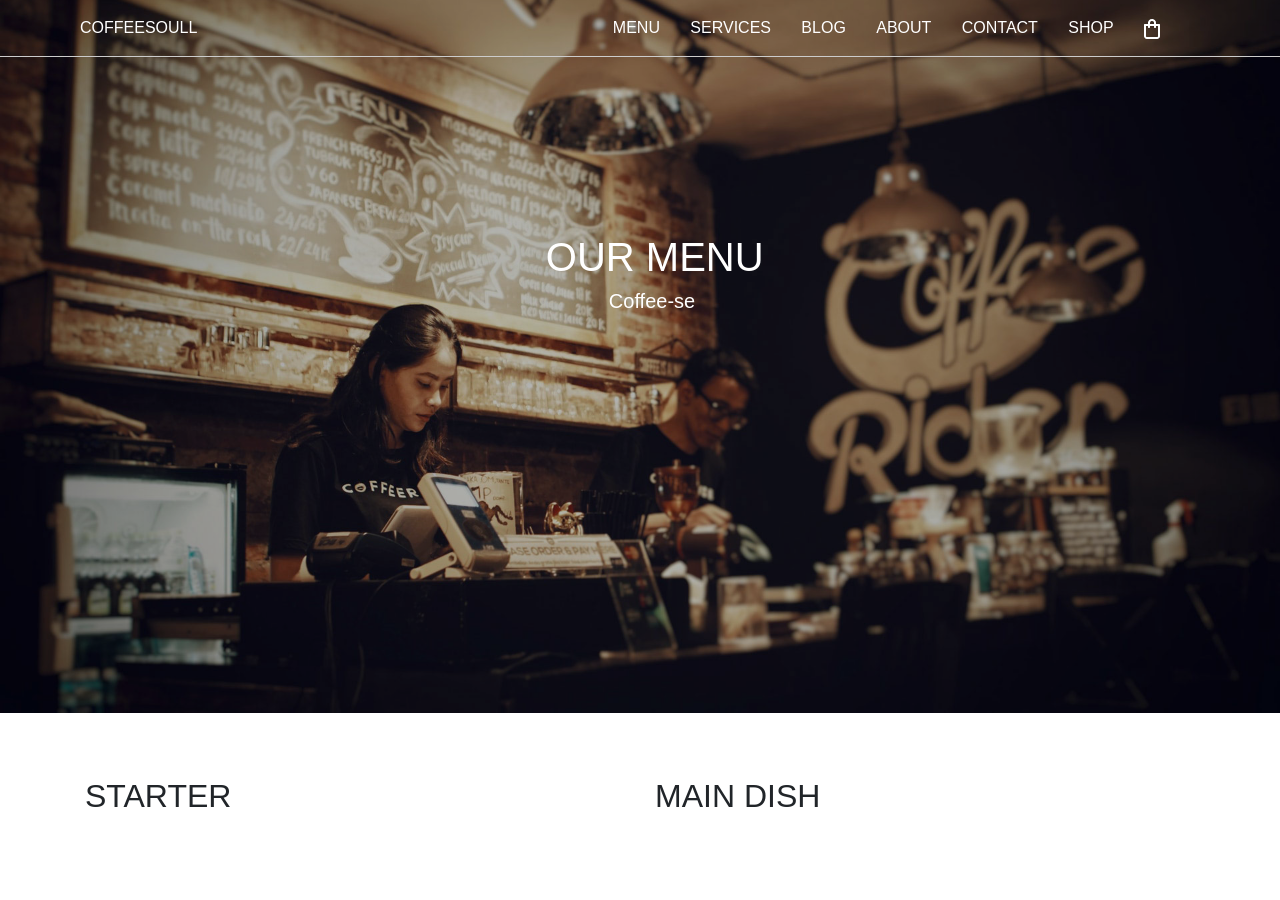
==== Coffesoul/templates/menu.html @ 7b5f2551 "hevelyn modificações" ====
<!DOCTYPE html>
<html lang="pt-br">

<head>
    <!-- aceita acentuaçoes na pagina -->
    <meta charset="UTF-8">
    <meta name="description" content="Minha futura loja de maquiagem">
    <!--robots, noindex - remove o site do resultado de busca do google. nofollow nao associa linkes da pagina no buscador-->
    <meta name="robots" content="noindex, nofollow">
    <!--viewport, para aparecer corretamente na tela do mobile-->
    <meta name="viewport" content="width=device-width, initial-scale=1">

    <!-- bootstrap -->
    <link rel="stylesheet" href="https://maxcdn.bootstrapcdn.com/bootstrap/4.0.0/css/bootstrap.min.css"
        integrity="sha384-Gn5384xqQ1aoWXA+058RXPxPg6fy4IWvTNh0E263XmFcJlSAwiGgFAW/dAiS6JXm" crossorigin="anonymous">

    <!-- js, jquery, popper.js -->
    <script src="https://code.jquery.com/jquery-3.2.1.slim.min.js"
        integrity="sha384-KJ3o2DKtIkvYIK3UENzmM7KCkRr/rE9/Qpg6aAZGJwFDMVNA/GpGFF93hXpG5KkN"
        crossorigin="anonymous"></script>
    <script src="https://cdnjs.cloudflare.com/ajax/libs/popper.js/1.12.9/umd/popper.min.js"
        integrity="sha384-ApNbgh9B+Y1QKtv3Rn7W3mgPxhU9K/ScQsAP7hUibX39j7fakFPskvXusvfa0b4Q"
        crossorigin="anonymous"></script>
    <script src="https://maxcdn.bootstrapcdn.com/bootstrap/4.0.0/js/bootstrap.min.js"
        integrity="sha384-JZR6Spejh4U02d8jOt6vLEHfe/JQGiRRSQQxSfFWpi1MquVdAyjUar5+76PVCmYl"
        crossorigin="anonymous"></script>

    <!-- css -->
    <link rel="stylesheet" href="../style/hevy.css">

    <!-- titulo -->
    <title>Menu</title>
</head>

<body>
    <!-- ENTRA NO NAVBAR -->
    <nav class="navbar position-relative navbar-expand-lg">
        <a class="navbar nav-link ml-5" href="#">COFFEESOULL <span class="sr-only">(current)</span></a>
        <div class="container">
            <div class="collapse navbar-collapse" id="navbarSupportedContent">
                <ul class="navbar-nav ">
                    <li class="nav-item">
                        <a class="nav-link" href="menu.html"> MENU </a>
                    </li>
                    <li class="nav-item">
                        <a class="nav-link" href="./services.html"> SERVICES </a>
                    </li>
                    <li class="nav-item">
                        <a class="nav-link" href="#"> BLOG </a>
                    </li>
                    <li class="nav-item">
                        <a class="nav-link" href="#"> ABOUT </a>
                    </li>
                    <li class="nav-item">
                        <a class="nav-link" href="#"> CONTACT </a>
                    </li>
                    <li class="nav-item">
                        <a class="nav-link" href="#"> SHOP </a>
                    </li>
                    <li class="nav-item">
                        <a class="nav-link" href="#">
                            <img src="../assets/icons/Vector.png" alt="">
                        </a>
                    </li>
                </ul>
            </div>
    </nav>

    <section>
        <div class="container-fluid p-0">
            <div class="bg-fundo">
                <div class="row">
                    <div class="col-sm-5 offset-5 our-menu">
                        <h1>OUR MENU</h1>
                        <div class="col-sm-7">
                            <h5 class="ml-5">Coffee-se</h5>
                        </div>
                    </div>
                </div>
            </div>
        </div>
    </section>

    <section>
        <div class="container"></div>
    </section>

    

    <section>
        <div class="container">
            <div class="row">
                <div class="col-sm-6">
                    <h2>STARTER</h2>
                </div>
                <div class="col-sm-6">
                    <h2>MAIN DISH</h2>

                </div>
            </div>
        </div>
    </section>
</body>
---- Coffesoul/style/hevy.css ----
/* ///////////////////////////////////////////////////////////////
///////////////////////////////////////////////////////////////
///////////    SERVICES 
///////////////////////////////////////////////////////////////
/////////////////////////////////////////////////////////////// */

#main-banner {
    padding: 0px;
    width: 100%;
    /* height: 782px; */
    overflow: hidden;
}
#main-banner-content {
    height: 250px;
    width: 700px;
    float: right;
    margin: 40px 60px;
    background: #555;
}
.navbar-brand {
    position: relative;
    right: -19em;
    color: #ffff;
}
.navbar-collapse {
    position: absolute;
    right: 32em;
    
}
.nav-item {
    padding-left: 0.9em;
}
.nav-link {
    color: #ffff;
}
.img {
    position: relative;
    right: -5em;
}
.text-h3 {
    position: relative;
    right: -3em;
}

#navbarSupportedContent{
    margin-right: -25em;
}




/* ///////////////////////////////////////////////////////////////
///////////////////////////////////////////////////////////////
///////////    MENU
///////////////////////////////////////////////////////////////
/////////////////////////////////////////////////////////////// */

.bg-fundo {
    background-image: url(../assets/images/bg_3.jpg);
    background-position: center;
    background-size: cover;
    background-repeat: no-repeat;
    padding: 0px;
    width: 100%;
    height: 45em;
    /* overflow: hidden;  Ele tira o scroll*/
    bottom: 4em;
    position: relative;
}

nav {
    z-index: 2030;
    background-color: transparent;
    border-bottom: 1px solid #ccc;
}

.bg-fundo::before {
    content: ""; /*é usada com os pseudoelementos ::before e ::after para gerar conteúdo em um elemento */
    position: absolute;
    top: 0;
    bottom: 0;
    left: 0;
    right: 0;
    height: inherit;
    background: #000;
    opacity: .3;
}

.bg-fundo 
.our-menu{
    margin-top: 15em;
}

h1, h5 {
    color: #FFF;
}
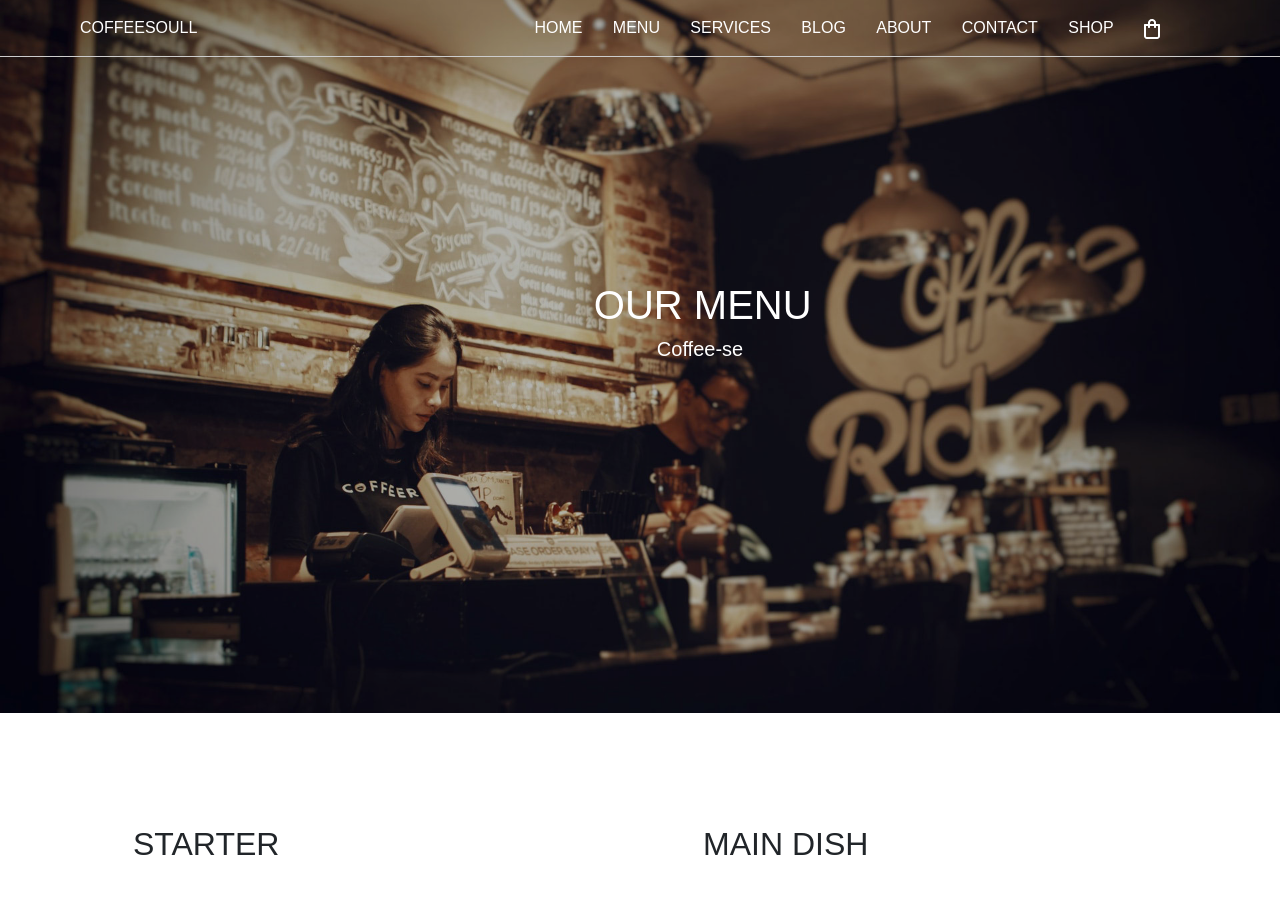
==== commit 52c700a2: "continuaçao do site" ====
--- a/Coffesoul/templates/menu.html
+++ b/Coffesoul/templates/menu.html
@@ -40,6 +40,9 @@
             <div class="collapse navbar-collapse" id="navbarSupportedContent">
                 <ul class="navbar-nav ">
                     <li class="nav-item">
+                        <a class="nav-link" href="#"> HOME </a>
+                    </li>
+                    <li class="nav-item">
                         <a class="nav-link" href="menu.html"> MENU </a>
                     </li>
                     <li class="nav-item">
@@ -64,8 +67,8 @@
                     </li>
                 </ul>
             </div>
+        </div>
     </nav>
-
     <section>
         <div class="container-fluid p-0">
             <div class="bg-fundo">
@@ -85,7 +88,7 @@
         <div class="container"></div>
     </section>
 
-    
+
 
     <section>
         <div class="container">
--- a/Coffesoul/style/hevy.css
+++ b/Coffesoul/style/hevy.css
@@ -1,3 +1,16 @@
+/* ///////////////////////////////////////////////////////////////
+///////////////////////////////////////////////////////////////
+///////////    NAVBAR
+///////////////////////////////////////////////////////////////
+/////////////////////////////////////////////////////////////// */
+
+nav {
+    z-index: 2030;
+    background-color: transparent;
+    border-bottom: 1px solid #ccc;
+}
+
+
 /* ///////////////////////////////////////////////////////////////
 ///////////////////////////////////////////////////////////////
 ///////////    SERVICES 
@@ -8,7 +21,7 @@
     padding: 0px;
     width: 100%;
     /* height: 782px; */
-    overflow: hidden;
+    /* overflow: hidden; */
 }
 #main-banner-content {
     height: 250px;
@@ -33,6 +46,9 @@
 .nav-link {
     color: #ffff;
 }
+.home-services {
+    padding: 0;
+}
 .img {
     position: relative;
     right: -5em;
@@ -40,12 +56,30 @@
 .text-h3 {
     position: relative;
     right: -3em;
+    color: #000;
 }
-
 #navbarSupportedContent{
     margin-right: -25em;
 }
-
+.bg-marrom {
+    background-color: #c49b63;
+    position: relative;
+    top: -4em;
+    padding: 0 0 9em 0;
+}
+.row {
+    position: relative;
+    top: 3em;
+    left: 3em;
+}
+.bg-dark {
+    padding: 0 0 30em 0;
+    top: -4em;
+    position: relative;
+}
+.rede-social {
+    margin-right: 0.3em;
+}
 
 
 
@@ -63,16 +97,11 @@
     padding: 0px;
     width: 100%;
     height: 45em;
-    /* overflow: hidden;  Ele tira o scroll*/
+    overflow: hidden;
     bottom: 4em;
     position: relative;
 }
 
-nav {
-    z-index: 2030;
-    background-color: transparent;
-    border-bottom: 1px solid #ccc;
-}
 
 .bg-fundo::before {
     content: ""; /*é usada com os pseudoelementos ::before e ::after para gerar conteúdo em um elemento */
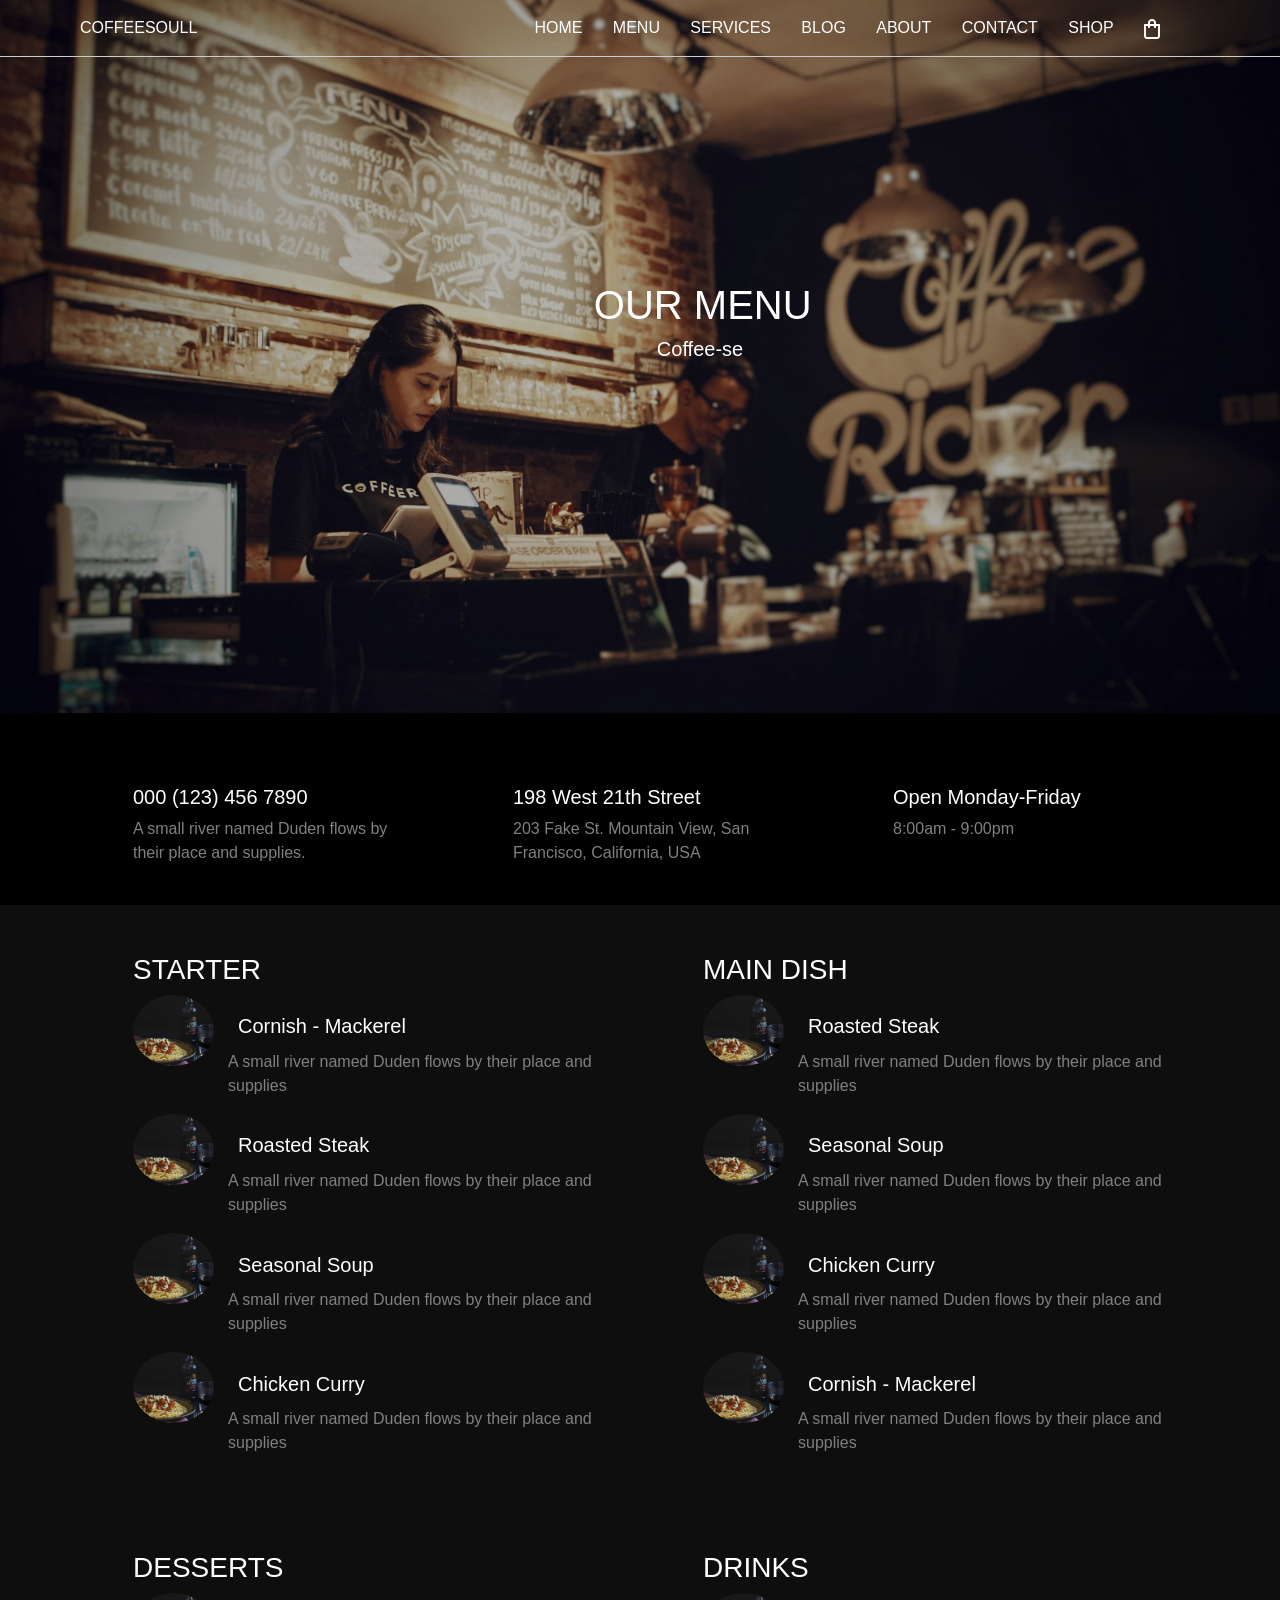
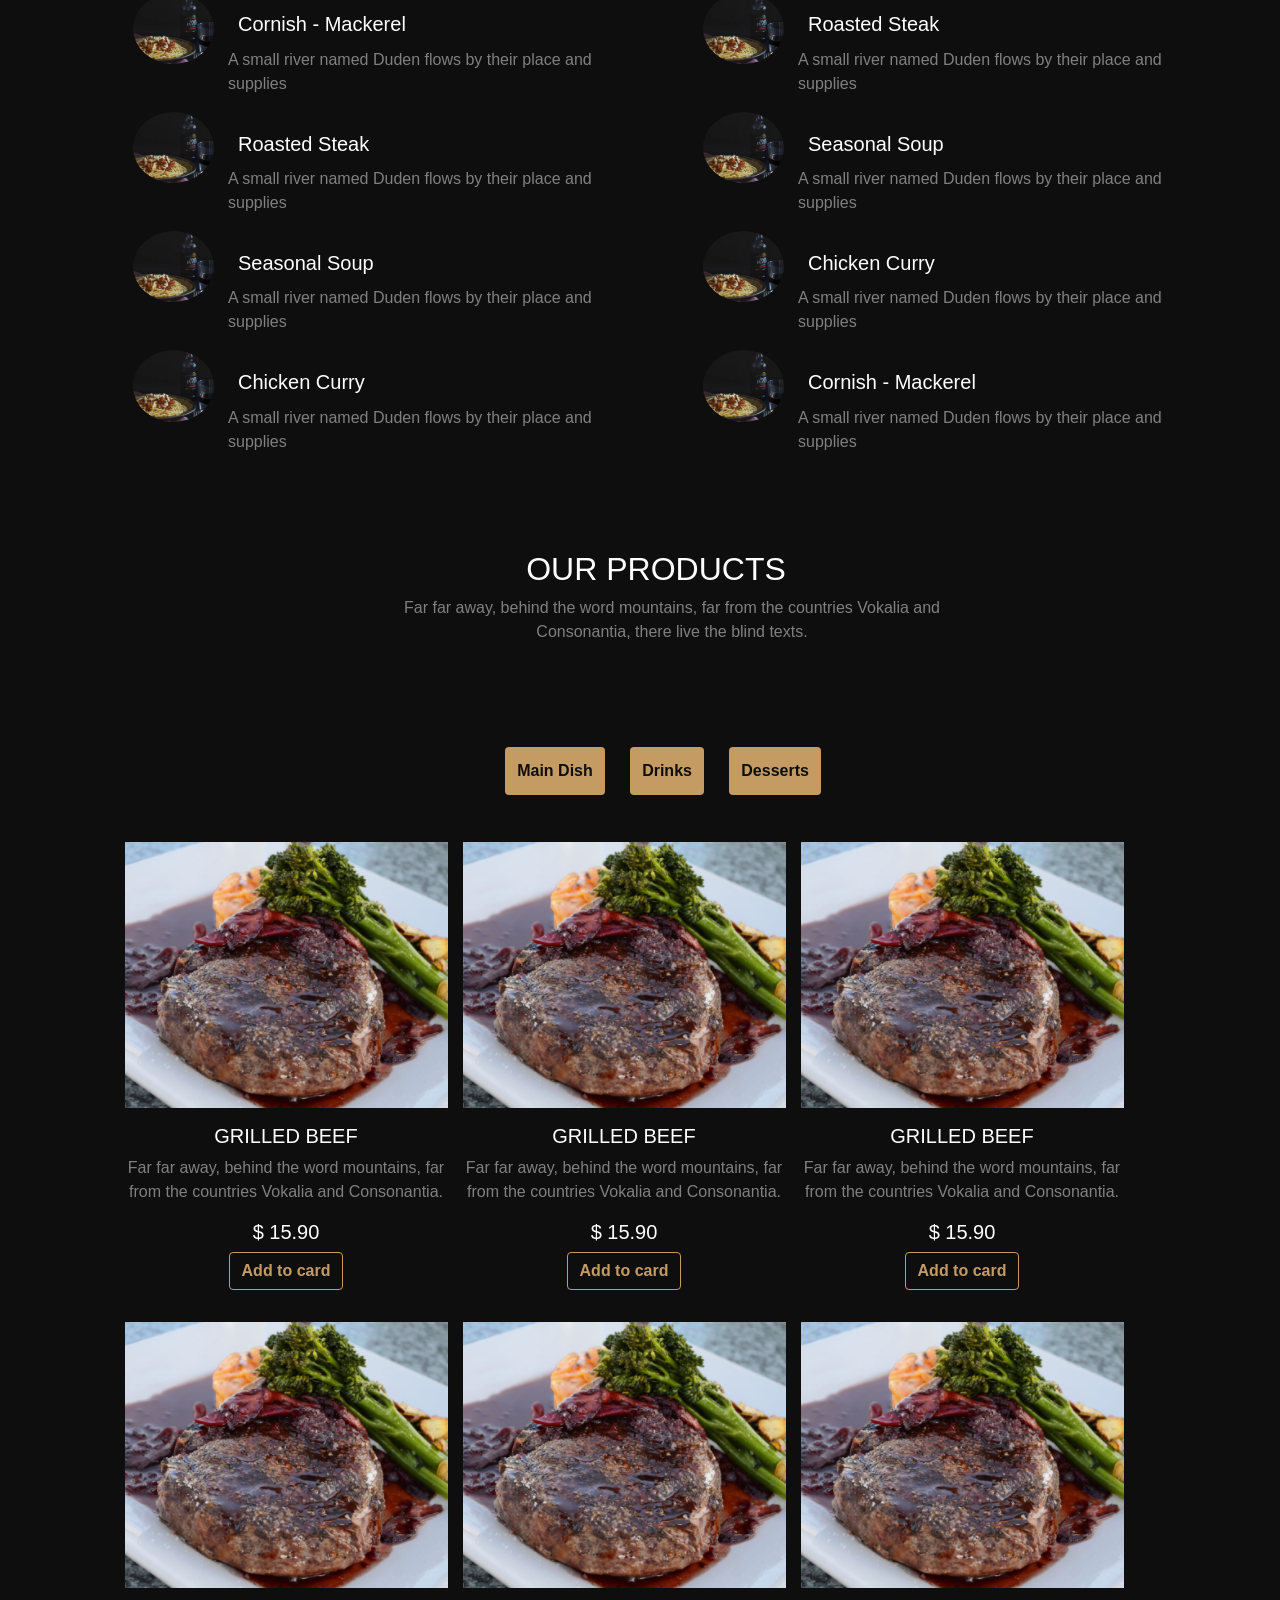
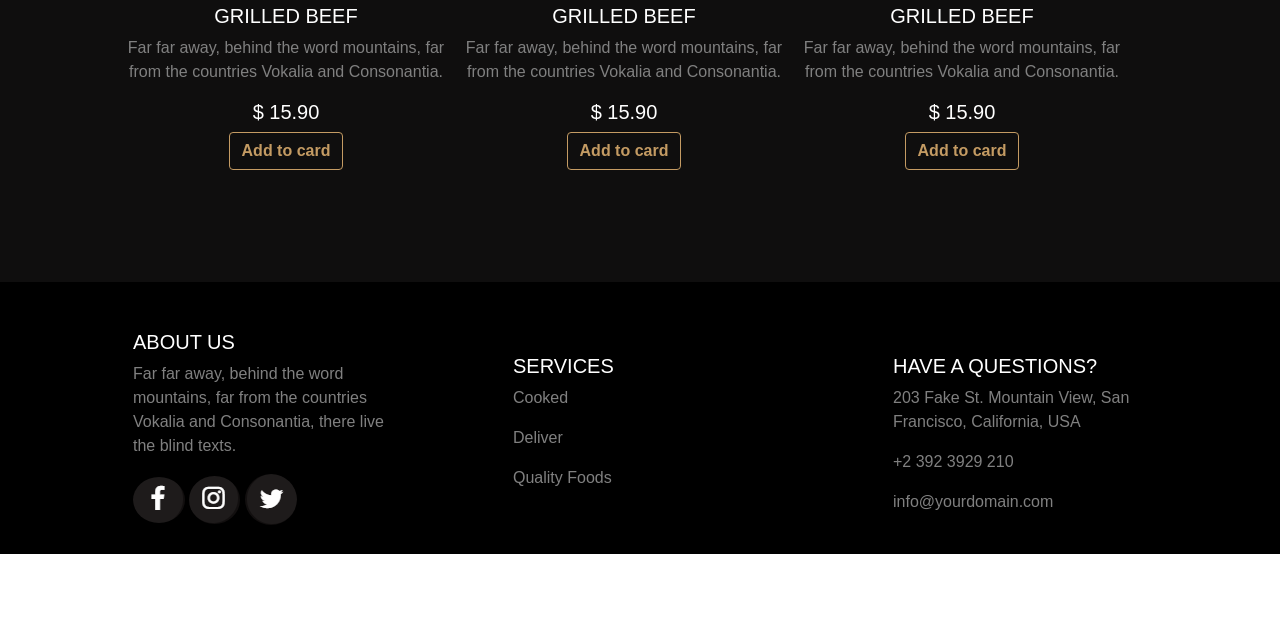
==== commit 09b272e1: "menu-ajustes" ====
--- a/Coffesoul/templates/menu.html
+++ b/Coffesoul/templates/menu.html
@@ -83,22 +83,286 @@
             </div>
         </div>
     </section>
-
     <section>
-        <div class="container"></div>
+        <div class="bg-black">
+            <div class="container">
+                <div class="row mb-4">
+                    <div class="col-sm-3">
+                        <a href=""><img class="" src="" alt=""></a>
+                        <h5>000 (123) 456 7890</h5>
+                        <p>A small river named Duden flows by their place and supplies.</p>
+                    </div>
+                    <div class="col-sm-3 offset-1">
+                        <a class="img" href=""><img class="" src="" alt=""></a>
+                        <h5>198 West 21th Street</h5>
+                        <p>203 Fake St. Mountain View, San Francisco, California, USA</p>
+                    </div>
+                    <div class="col-sm-3 offset-1">
+                        <a class="img" href=""><img class="" src="" alt=""></a>
+                        <h5>Open Monday-Friday</h5>
+                        <p>8:00am - 9:00pm</p>
+                    </div>
+                </div>
+            </div>
+        </div>
     </section>
-
-
-
     <section>
-        <div class="container">
-            <div class="row">
-                <div class="col-sm-6">
-                    <h2>STARTER</h2>
-                </div>
-                <div class="col-sm-6">
-                    <h2>MAIN DISH</h2>
-
+        <div class="bg-grey">
+            <div class="container">
+                <div class="row">
+                    <div class="col-sm-6">
+                        <h3>STARTER</h3>
+                        <div class="d-flex text align-items-center">
+                            <img class="img-menu" src="../assets/images/image_1.jpg" alt="">
+                            <h5 class="ml-4">Cornish - Mackerel</h5>
+                            <!-- <span class="price">
+                                <h5>R$ 20,00</h5>
+                            </span> -->
+                        </div>
+                        <div class="col-sm-10 text-menu">
+                            <p>A small river named Duden flows by their place and supplies</p>
+                        </div>
+                        <div class="d-flex text align-items-center">
+                            <img class="img-menu" src="../assets/images/image_1.jpg" alt="">
+                            <h5 class="ml-4">Roasted Steak</h5>
+
+                        </div>
+                        <div class="col-sm-10 text-menu">
+                            <p>A small river named Duden flows by their place and supplies</p>
+                        </div>
+                        <div class="d-flex text align-items-center">
+                            <img class="img-menu" src="../assets/images/image_1.jpg" alt="">
+                            <h5 class="ml-4">Seasonal Soup</h5>
+                        </div>
+                        <div class="col-sm-10 text-menu">
+                            <p>A small river named Duden flows by their place and supplies</p>
+                        </div>
+                        <div class="d-flex text align-items-center">
+                            <img class="img-menu" src="../assets/images/image_1.jpg" alt="">
+                            <h5 class="ml-4">Chicken Curry</h5>
+                        </div>
+                        <div class="col-sm-10 text-menu">
+                            <p>A small river named Duden flows by their place and supplies</p>
+                        </div>
+                    </div>
+
+                    <div class="col-sm-6">
+                        <h3>MAIN DISH</h3>
+                        <div class="d-flex text align-items-center">
+                            <img class="img-menu" src="../assets/images/image_1.jpg" alt="">
+                            <h5 class="ml-4">Roasted Steak</h5>
+                        </div>
+                        <div class="col-sm-10 text-menu">
+                            <p>A small river named Duden flows by their place and supplies</p>
+                        </div>
+                        <div class="d-flex text align-items-center">
+                            <img class="img-menu" src="../assets/images/image_1.jpg" alt="">
+                            <h5 class="ml-4">Seasonal Soup</h5>
+                        </div>
+                        <div class="col-sm-10 text-menu">
+                            <p>A small river named Duden flows by their place and supplies</p>
+                        </div>
+                        <div class="d-flex text align-items-center">
+                            <img class="img-menu" src="../assets/images/image_1.jpg" alt="">
+                            <h5 class="ml-4">Chicken Curry</h5>
+                        </div>
+                        <div class="col-sm-10 text-menu">
+                            <p>A small river named Duden flows by their place and supplies</p>
+                        </div>
+                        <div class="d-flex text align-items-center">
+                            <img class="img-menu" src="../assets/images/image_1.jpg" alt="">
+                            <h5 class="ml-4">Cornish - Mackerel</h5>
+                        </div>
+                        <div class="col-sm-10 text-menu">
+                            <p>A small river named Duden flows by their place and supplies</p>
+                        </div>
+                    </div>
+                </div>
+            </div>
+            <div class="container drinks-menu">
+                <div class="row">
+                    <div class="col-sm-6">
+                        <h3>DESSERTS</h3>
+                        <div class="d-flex text align-items-center">
+                            <img class="img-menu" src="../assets/images/image_1.jpg" alt="">
+                            <h5 class="ml-4">Cornish - Mackerel</h5>
+                            <!-- <span class="price">
+                                <h5>R$ 20,00</h5>
+                            </span> -->
+                        </div>
+                        <div class="col-sm-10 text-menu">
+                            <p>A small river named Duden flows by their place and supplies</p>
+                        </div>
+                        <div class="d-flex text align-items-center">
+                            <img class="img-menu" src="../assets/images/image_1.jpg" alt="">
+                            <h5 class="ml-4">Roasted Steak</h5>
+
+                        </div>
+                        <div class="col-sm-10 text-menu">
+                            <p>A small river named Duden flows by their place and supplies</p>
+                        </div>
+                        <div class="d-flex text align-items-center">
+                            <img class="img-menu" src="../assets/images/image_1.jpg" alt="">
+                            <h5 class="ml-4">Seasonal Soup</h5>
+                        </div>
+                        <div class="col-sm-10 text-menu">
+                            <p>A small river named Duden flows by their place and supplies</p>
+                        </div>
+                        <div class="d-flex text align-items-center">
+                            <img class="img-menu" src="../assets/images/image_1.jpg" alt="">
+                            <h5 class="ml-4">Chicken Curry</h5>
+                        </div>
+                        <div class="col-sm-10 text-menu">
+                            <p>A small river named Duden flows by their place and supplies</p>
+                        </div>
+                    </div>
+
+                    <div class="col-sm-6">
+                        <h3>DRINKS</h3>
+                        <div class="d-flex text align-items-center">
+                            <img class="img-menu" src="../assets/images/image_1.jpg" alt="">
+                            <h5 class="ml-4">Roasted Steak</h5>
+                        </div>
+                        <div class="col-sm-10 text-menu">
+                            <p>A small river named Duden flows by their place and supplies</p>
+                        </div>
+                        <div class="d-flex text align-items-center">
+                            <img class="img-menu" src="../assets/images/image_1.jpg" alt="">
+                            <h5 class="ml-4">Seasonal Soup</h5>
+                        </div>
+                        <div class="col-sm-10 text-menu">
+                            <p>A small river named Duden flows by their place and supplies</p>
+                        </div>
+                        <div class="d-flex text align-items-center">
+                            <img class="img-menu" src="../assets/images/image_1.jpg" alt="">
+                            <h5 class="ml-4">Chicken Curry</h5>
+                        </div>
+                        <div class="col-sm-10 text-menu">
+                            <p>A small river named Duden flows by their place and supplies</p>
+                        </div>
+                        <div class="d-flex text align-items-center">
+                            <img class="img-menu" src="../assets/images/image_1.jpg" alt="">
+                            <h5 class="ml-4">Cornish - Mackerel</h5>
+                        </div>
+                        <div class="col-sm-10 text-menu">
+                            <p>A small river named Duden flows by their place and supplies</p>
+                        </div>
+                    </div>
+                </div>
+                <div class="container drinks-menu">
+                    <div class="row">
+                        <div class="col-sm-6 offset-3">
+                            <h2 class="text-menu-two">OUR PRODUCTS</h2>
+                            <div class="text-menu-two">
+                                <p>Far far away, behind the word mountains, far from the countries Vokalia and
+                                    Consonantia,
+                                    there live the blind texts.</p>
+                            </div>
+                        </div>
+                    </div>
+                </div>
+
+                <div class="container drinks-menu">
+                    <div class="row">
+                        <div class="col-sm-4 btn-gp">
+                            <div class="btn-group" data-toggle="buttons">
+                                <label class="btn active">
+                                    <a type="button" class="btn btn-color" href="#">Main Dish</a>
+                                </label>
+                                <label class="btn">
+                                    <a type="button" class="btn btn-color" href="#">Drinks</a>
+                                </label>
+                                <label class="btn">
+                                    <a type="button" class="btn btn-color" href="#">Desserts</a>
+                                </label>
+                            </div>
+                        </div>
+                    </div>
+                </div>
+                <div class="container drinks-menu-two">
+                    <div class="row">
+                        <div class="col-sm-4 text-menu-two">
+                            <img src="../assets/images/manu-1.png" alt="Menu">
+                            <h5 class="mt-3">GRILLED BEEF</h5>
+                            <p>Far far away, behind the word mountains, far from the countries Vokalia and Consonantia.
+                            </p>
+                            <h5 class="mt-3">$ 15.90</h5>
+                            <a type="button" class="btn btn-outline btn-color-two" href="#">Add to card</a>
+                        </div>
+                        <div class="col-sm-4 text-menu-two">
+                            <img src="../assets/images/manu-1.png" alt="Menu">
+                            <h5 class="mt-3">GRILLED BEEF</h5>
+                            <p>Far far away, behind the word mountains, far from the countries Vokalia and Consonantia.
+                            </p>
+                            <h5 class="mt-3">$ 15.90</h5>
+                            <a type="button" class="btn btn-outline btn-color-two" href="#">Add to card</a>
+                        </div>
+                        <div class="col-sm-4 text-menu-two">
+                            <img src="../assets/images/manu-1.png" alt="Menu">
+                            <h5 class="mt-3">GRILLED BEEF</h5>
+                            <p>Far far away, behind the word mountains, far from the countries Vokalia and Consonantia.
+                            </p>
+                            <h5 class="mt-3">$ 15.90</h5>
+                            <a type="button" class="btn btn-outline btn-color-two" href="#">Add to card</a>
+                        </div>
+                    </div>
+                </div>
+                <div class="container drinks-menu-two">
+                    <div class="row">
+                        <div class="col-sm-4 text-menu-two">
+                            <img src="../assets/images/manu-1.png" alt="Menu">
+                            <h5 class="mt-3">GRILLED BEEF</h5>
+                            <p>Far far away, behind the word mountains, far from the countries Vokalia and Consonantia.
+                            </p>
+                            <h5 class="mt-3">$ 15.90</h5>
+                            <a type="button" class="btn btn-outline btn-color-two" href="#">Add to card</a>
+                        </div>
+                        <div class="col-sm-4 text-menu-two">
+                            <img src="../assets/images/manu-1.png" alt="Menu">
+                            <h5 class="mt-3">GRILLED BEEF</h5>
+                            <p>Far far away, behind the word mountains, far from the countries Vokalia and Consonantia.
+                            </p>
+                            <h5 class="mt-3">$ 15.90</h5>
+                            <a type="button" class="btn btn-outline btn-color-two" href="#">Add to card</a>
+                        </div>
+                        <div class="col-sm-4 text-menu-two">
+                            <img src="../assets/images/manu-1.png" alt="Menu">
+                            <h5 class="mt-3">GRILLED BEEF</h5>
+                            <p>Far far away, behind the word mountains, far from the countries Vokalia and Consonantia.
+                            </p>
+                            <h5 class="mt-3">$ 15.90</h5>
+                            <a type="button" class="btn btn-outline btn-color-two" href="#">Add to card</a>
+                        </div>
+                    </div>
+                </div>
+            </div>
+    </section>
+
+    <section>
+        <div class="bg-black-two">
+            <div class="container">
+                <div class="row mb-4">
+                    <div class="col-sm-3">
+                        <h5>ABOUT US</h5>
+                        <p>Far far away, behind the word mountains, far from the countries Vokalia and Consonantia, there live the blind texts.</p>
+                        <a href=""><img class="icon-redes" src="../assets/icons/facebook-1.png" alt=""></a>
+                        <a href=""><img class="icon-redes" src="../assets/icons/instagram-1.png" alt=""></a>
+                        <a href=""><img class="icon-redes" src="../assets/icons/twitter-1.png" alt=""></a>
+                    </div>
+                    <div class="col-sm-3 offset-1">
+                        <a class="img" href=""><img class="" src="" alt=""></a>
+                        <h5>SERVICES</h5>
+                        <p>Cooked</p>
+                        <p>Deliver</p>
+                        <p>Quality Foods</p>
+                    </div>
+                    <div class="col-sm-3 offset-1">
+                        <a class="img" href=""><img class="" src="" alt=""></a>
+                        <h5>HAVE A QUESTIONS?</h5>
+                        <p>203 Fake St. Mountain View, San Francisco, California, USA</p>
+                        <p>	+2 392 3929 210</p>
+                        <p>info@yourdomain.com</p>
+                    </div>
                 </div>
             </div>
         </div>
--- a/Coffesoul/style/hevy.css
+++ b/Coffesoul/style/hevy.css
@@ -120,6 +120,76 @@
     margin-top: 15em;
 }
 
-h1, h5 {
+h1, h2, h5, h3 {
     color: #FFF;
+}
+p {
+    color: #808080;
+}
+.bg-black{
+    background-color: #000;
+    position: relative;
+    top: -4em;
+    padding: 0px 0px 3em 0px;
+}
+
+.bg-grey{
+    background-color: #0f0e0e;
+    position: relative;
+    top: -4em;
+    padding: 0px 0px 10em 0px;
+}
+
+.img-menu{
+    border-radius: 50%;
+    width: 15%;
+}
+
+.text-menu{
+    margin-left: 5em;
+    margin-top: -1em;
+}
+/* .price{
+    margin-left: 5.3em;
+} */
+
+.drinks-menu{
+margin-top: 5em;
+}
+
+.drinks-menu-two{
+margin-top: 2em;
+
+}
+.text-menu-two{
+    text-align: center;
+    margin-left: -2em;
+}
+
+.btn-color{
+    background-color: #c49b63;
+    color: #0f0e0e;
+    font-weight: 600;
+    padding: 0.7em;
+}
+
+.btn-gp{
+    margin-left: 21.5em;
+}
+
+.btn-color-two{
+    color: #c49b63;
+    border: 1px solid #c49b63;
+    font-weight: 600;
+}
+
+.bg-black-two {
+    background-color: #000;
+    position: relative;
+    top: -4em;
+    padding: 0px 0px 3em 0px;
+}
+
+.icon-redes{
+    border-radius: 50%;
 }
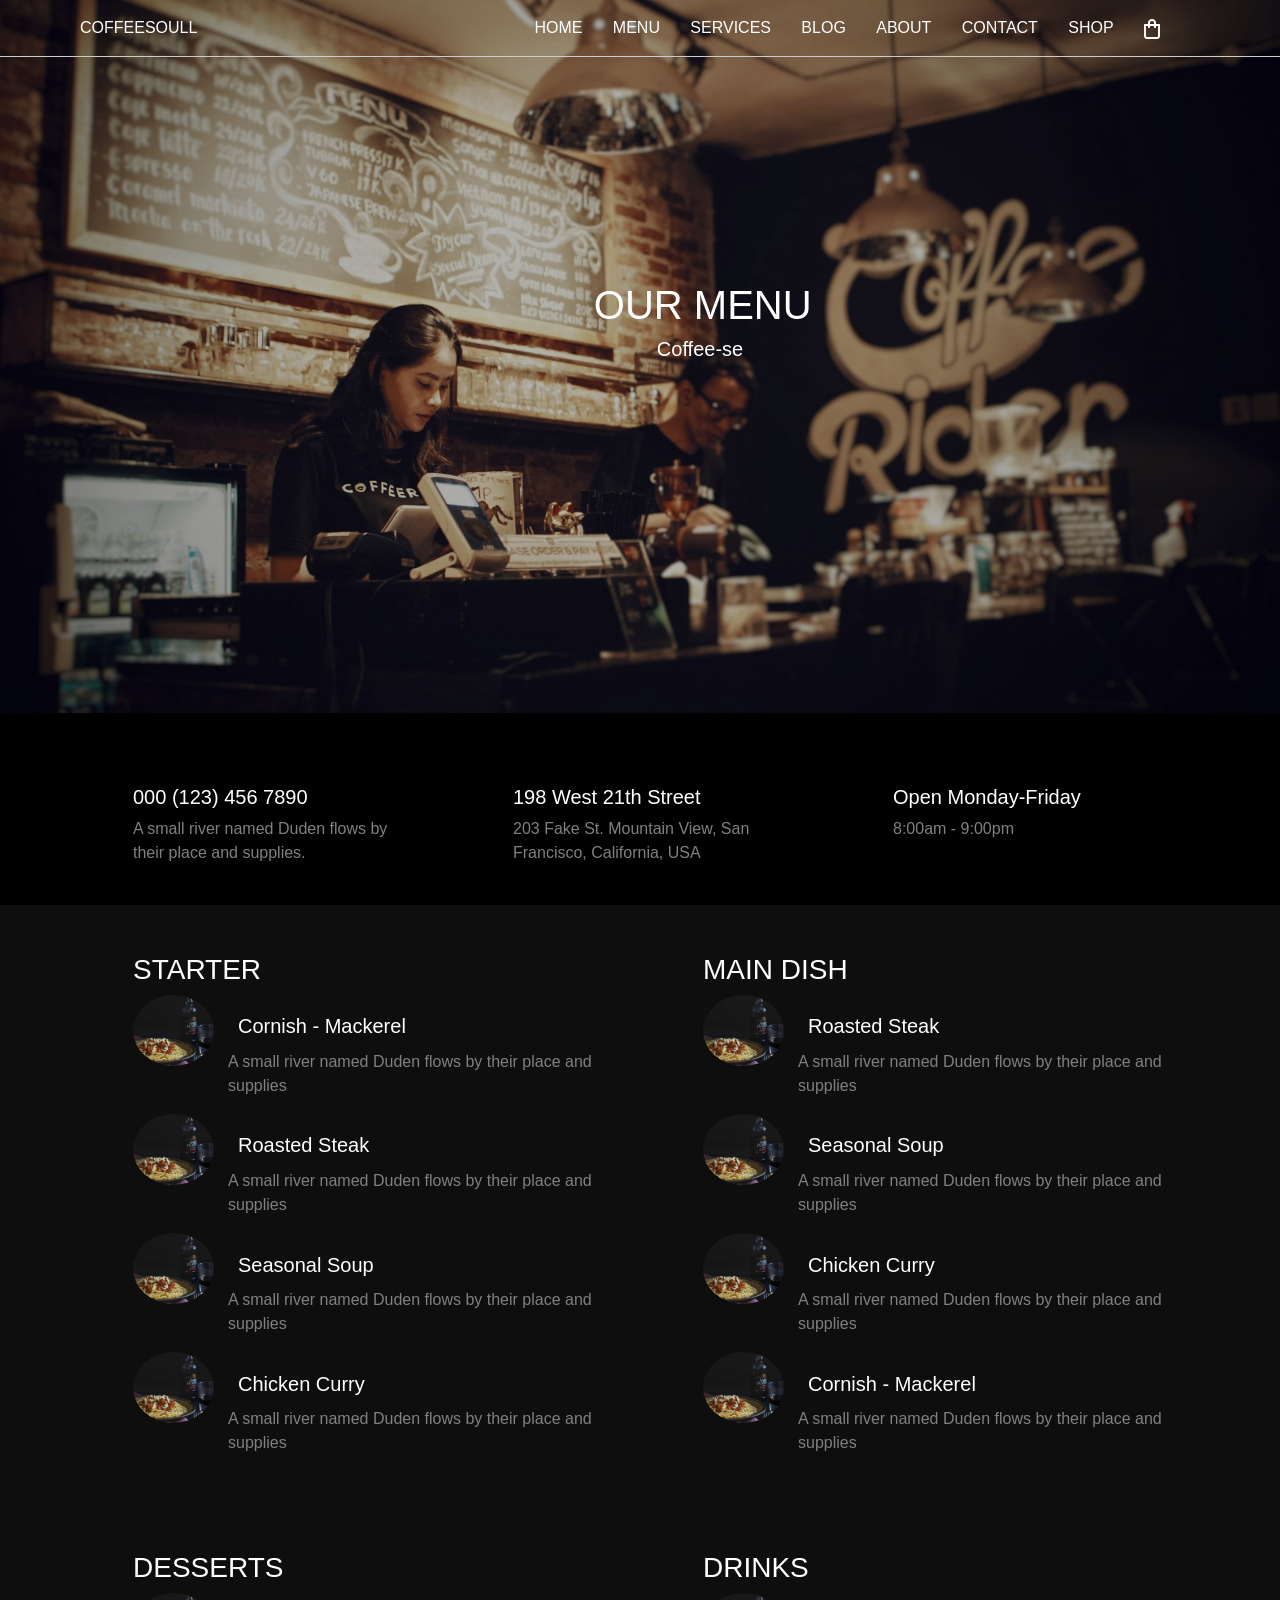
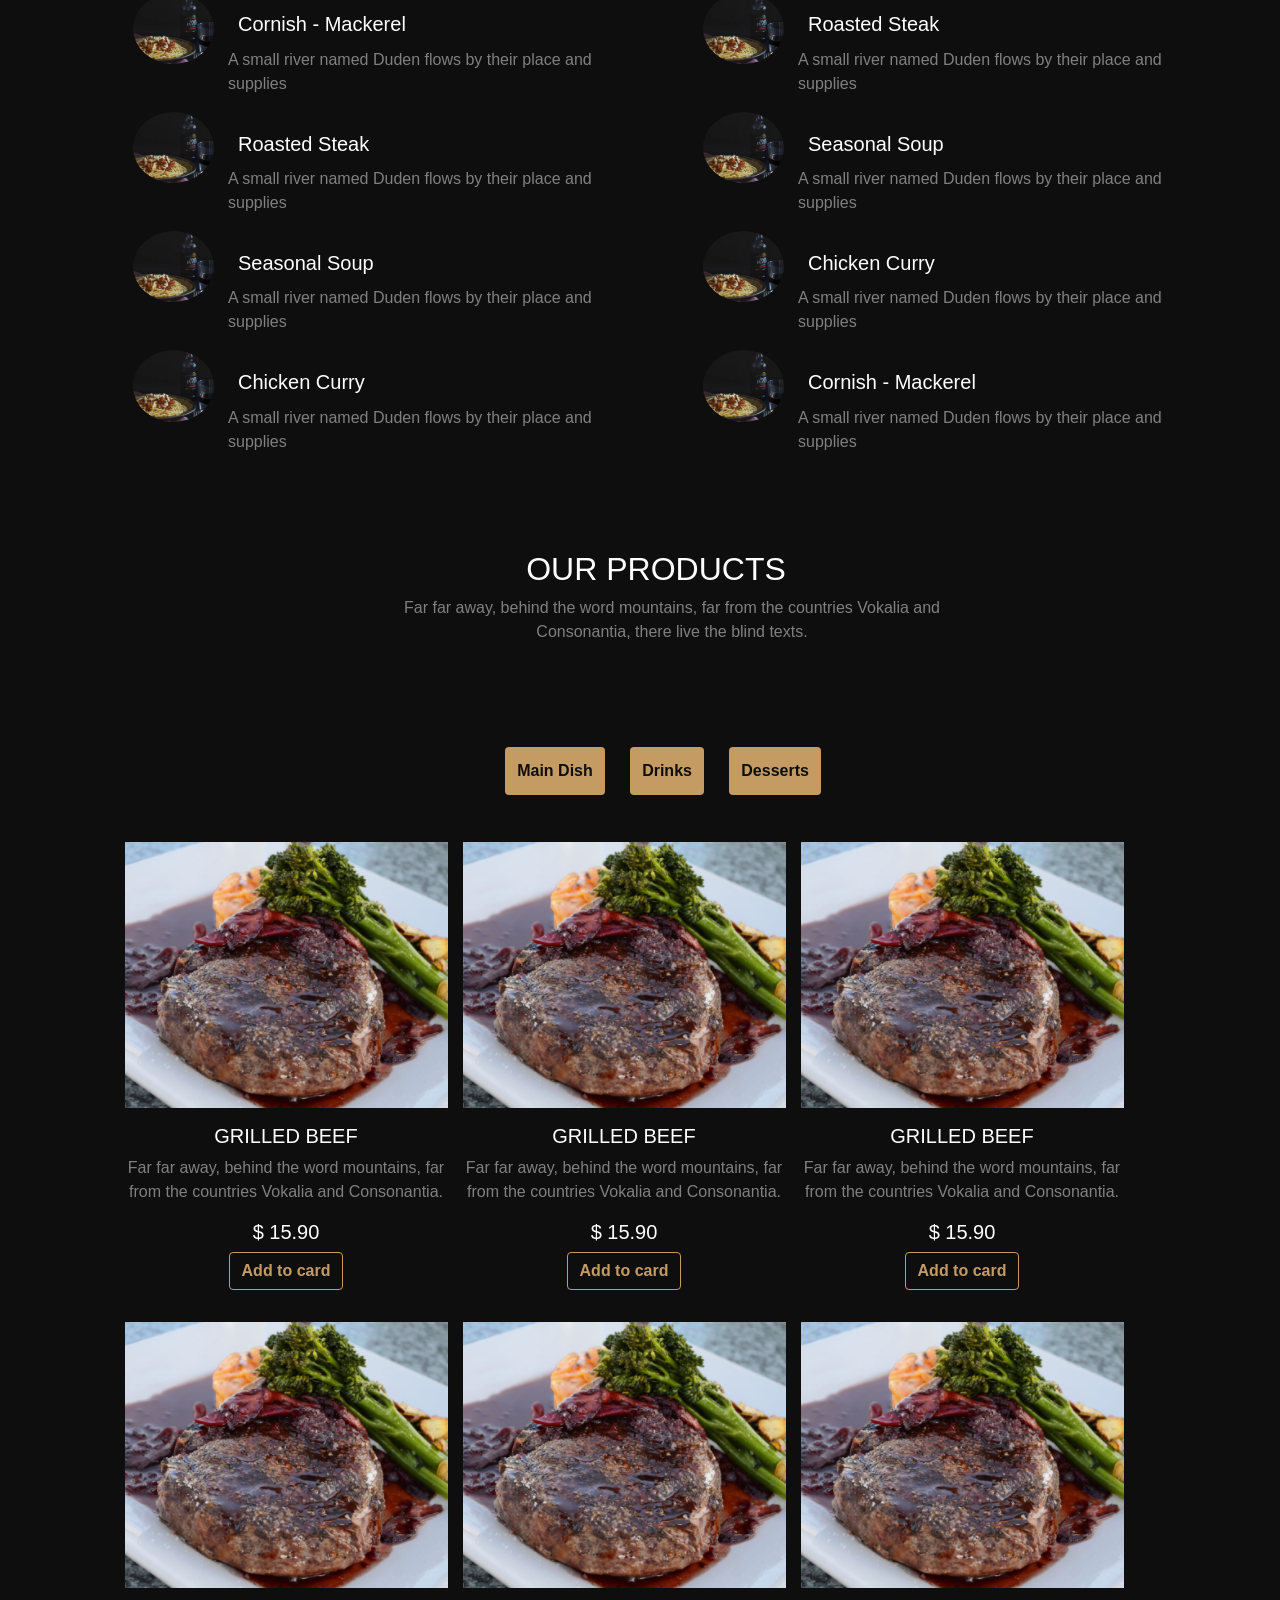
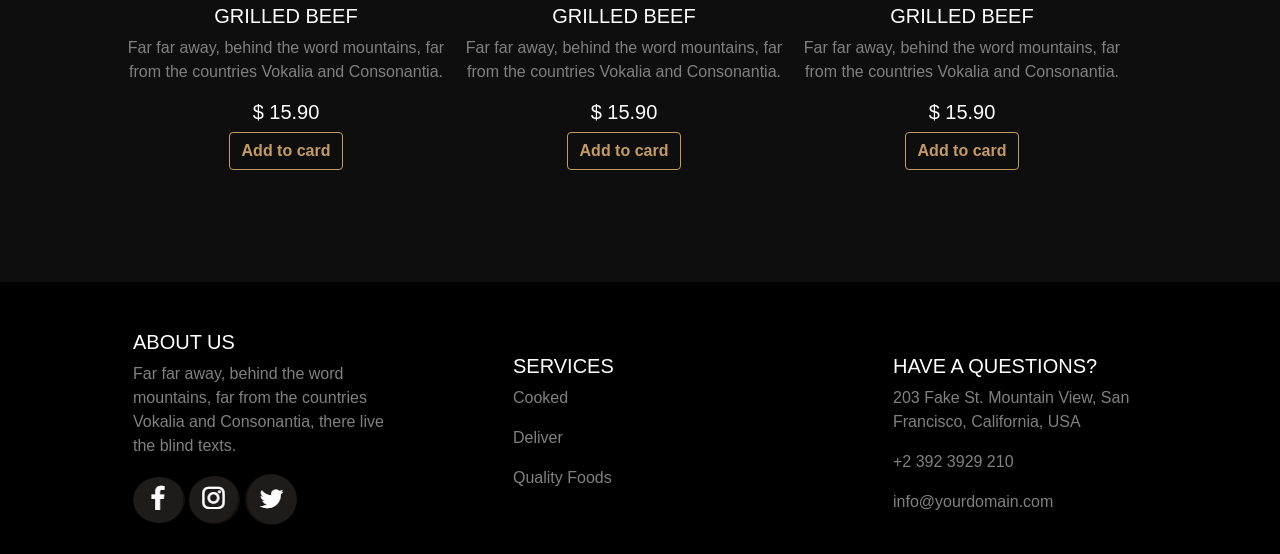
==== commit b8e22979: "correçao da borda branca" ====
--- a/Coffesoul/templates/menu.html
+++ b/Coffesoul/templates/menu.html
@@ -106,7 +106,7 @@
             </div>
         </div>
     </section>
-    <section>
+    <section id="teste">
         <div class="bg-grey">
             <div class="container">
                 <div class="row">
@@ -336,35 +336,37 @@
                     </div>
                 </div>
             </div>
-    </section>
-
-    <section>
-        <div class="bg-black-two">
-            <div class="container">
-                <div class="row mb-4">
-                    <div class="col-sm-3">
-                        <h5>ABOUT US</h5>
-                        <p>Far far away, behind the word mountains, far from the countries Vokalia and Consonantia, there live the blind texts.</p>
-                        <a href=""><img class="icon-redes" src="../assets/icons/facebook-1.png" alt=""></a>
-                        <a href=""><img class="icon-redes" src="../assets/icons/instagram-1.png" alt=""></a>
-                        <a href=""><img class="icon-redes" src="../assets/icons/twitter-1.png" alt=""></a>
-                    </div>
-                    <div class="col-sm-3 offset-1">
-                        <a class="img" href=""><img class="" src="" alt=""></a>
-                        <h5>SERVICES</h5>
-                        <p>Cooked</p>
-                        <p>Deliver</p>
-                        <p>Quality Foods</p>
-                    </div>
-                    <div class="col-sm-3 offset-1">
-                        <a class="img" href=""><img class="" src="" alt=""></a>
-                        <h5>HAVE A QUESTIONS?</h5>
-                        <p>203 Fake St. Mountain View, San Francisco, California, USA</p>
-                        <p>	+2 392 3929 210</p>
-                        <p>info@yourdomain.com</p>
-                    </div>
-                </div>
-            </div>
-        </div>
-    </section>
+        </section>
+        <section>
+            <footer>
+                <div class="bg-black-two">
+                    <div class="container">
+                        <div class="row mb-4">
+                            <!-- total de cols 11, corrigir, please -->
+                            <div class="col-sm-3">
+                                <h5>ABOUT US</h5>
+                                <p>Far far away, behind the word mountains, far from the countries Vokalia and Consonantia, there live the blind texts.</p>
+                                <a href=""><img class="icon-redes" src="../assets/icons/facebook-1.png" alt=""></a>
+                                <a href=""><img class="icon-redes" src="../assets/icons/instagram-1.png" alt=""></a>
+                                <a href=""><img class="icon-redes" src="../assets/icons/twitter-1.png" alt=""></a>
+                            </div>
+                            <div class="col-sm-3 offset-1">
+                                <a class="img" href=""><img class="" src="" alt=""></a>
+                                <h5>SERVICES</h5>
+                                <p>Cooked</p>
+                                <p>Deliver</p>
+                                <p>Quality Foods</p>
+                            </div>
+                            <div class="col-sm-3 offset-1">
+                                <a class="img" href=""><img class="" src="" alt=""></a>
+                                <h5>HAVE A QUESTIONS?</h5>
+                                <p>203 Fake St. Mountain View, San Francisco, California, USA</p>
+                                <p>	+2 392 3929 210</p>
+                                <p>info@yourdomain.com</p>
+                            </div>
+                        </div>
+                    </div>
+                </div>
+            </footer>
+        </section>
 </body>
--- a/Coffesoul/style/hevy.css
+++ b/Coffesoul/style/hevy.css
@@ -9,7 +9,6 @@
     background-color: transparent;
     border-bottom: 1px solid #ccc;
 }
-
 
 /* ///////////////////////////////////////////////////////////////
 ///////////////////////////////////////////////////////////////
@@ -186,10 +185,13 @@
 .bg-black-two {
     background-color: #000;
     position: relative;
-    top: -4em;
     padding: 0px 0px 3em 0px;
 }
 
 .icon-redes{
     border-radius: 50%;
+}
+
+#teste {
+    margin: 0em 0em -4em 0em;
 }
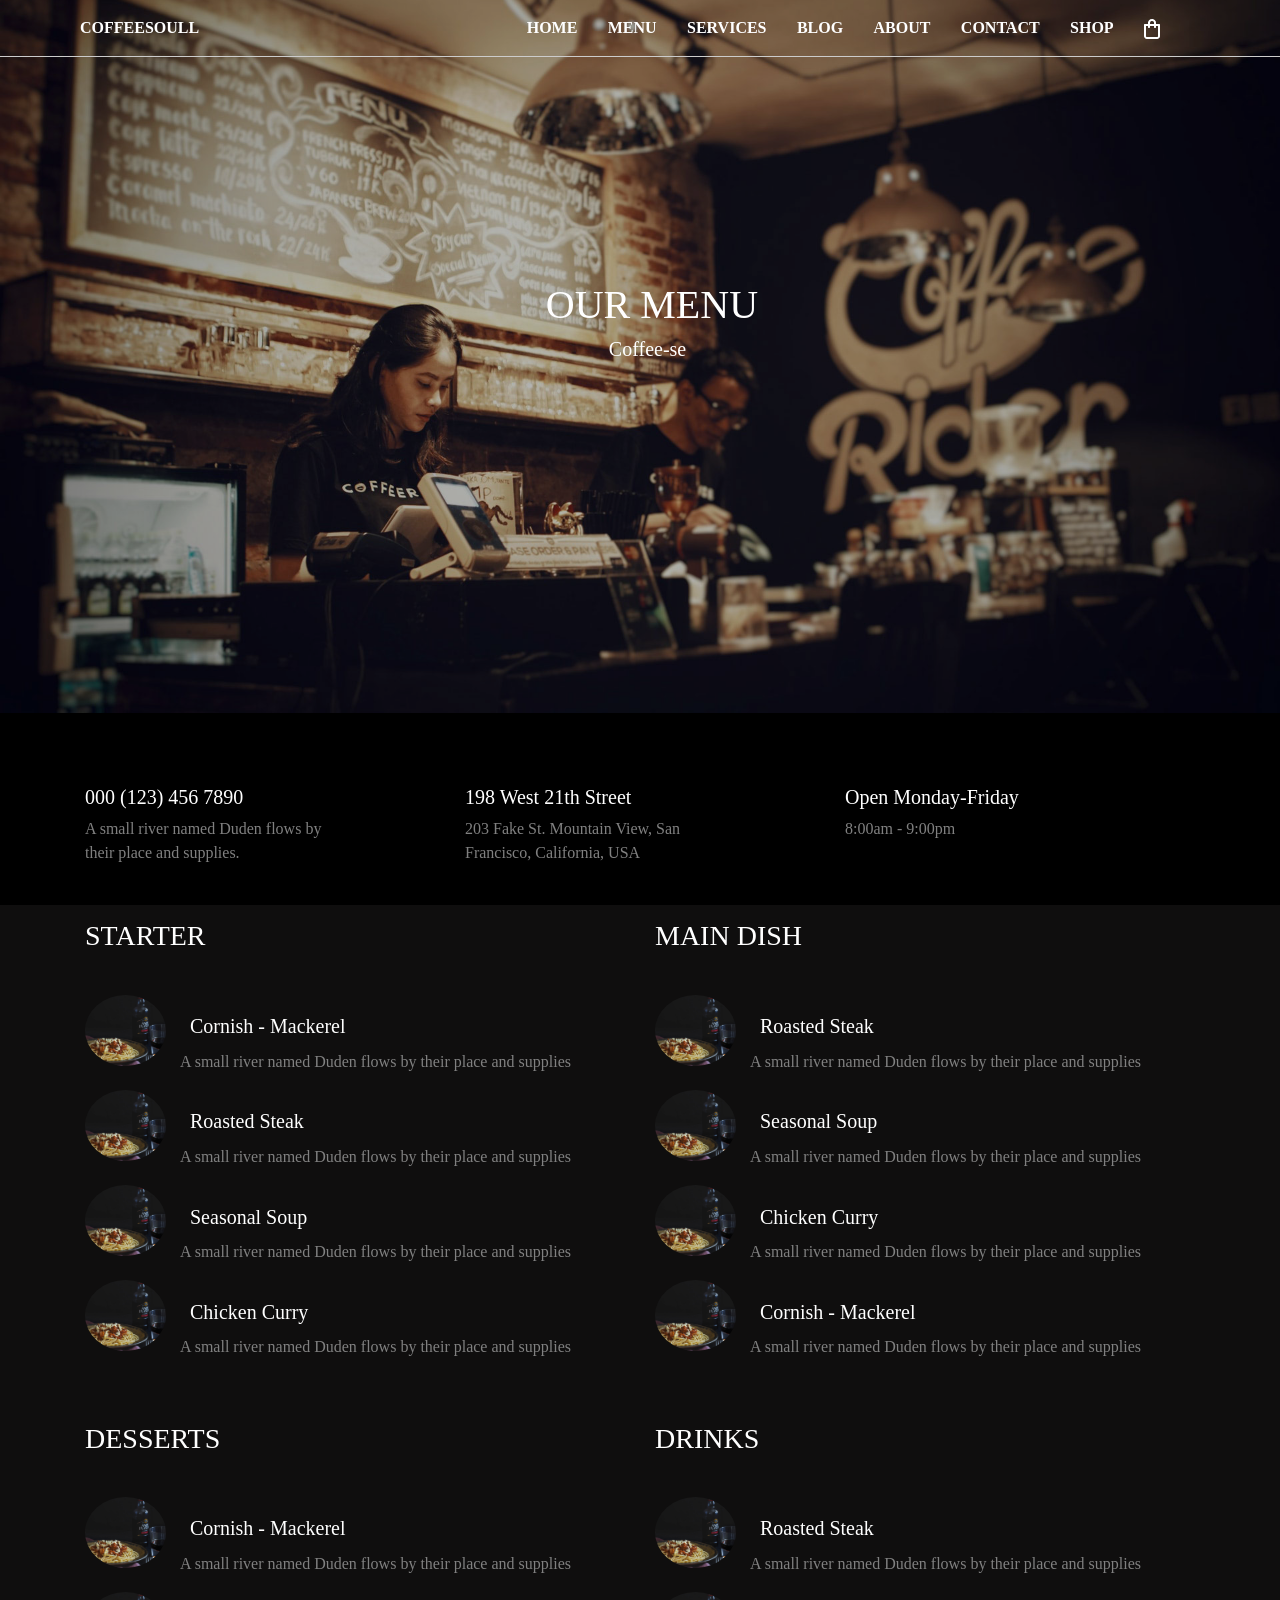
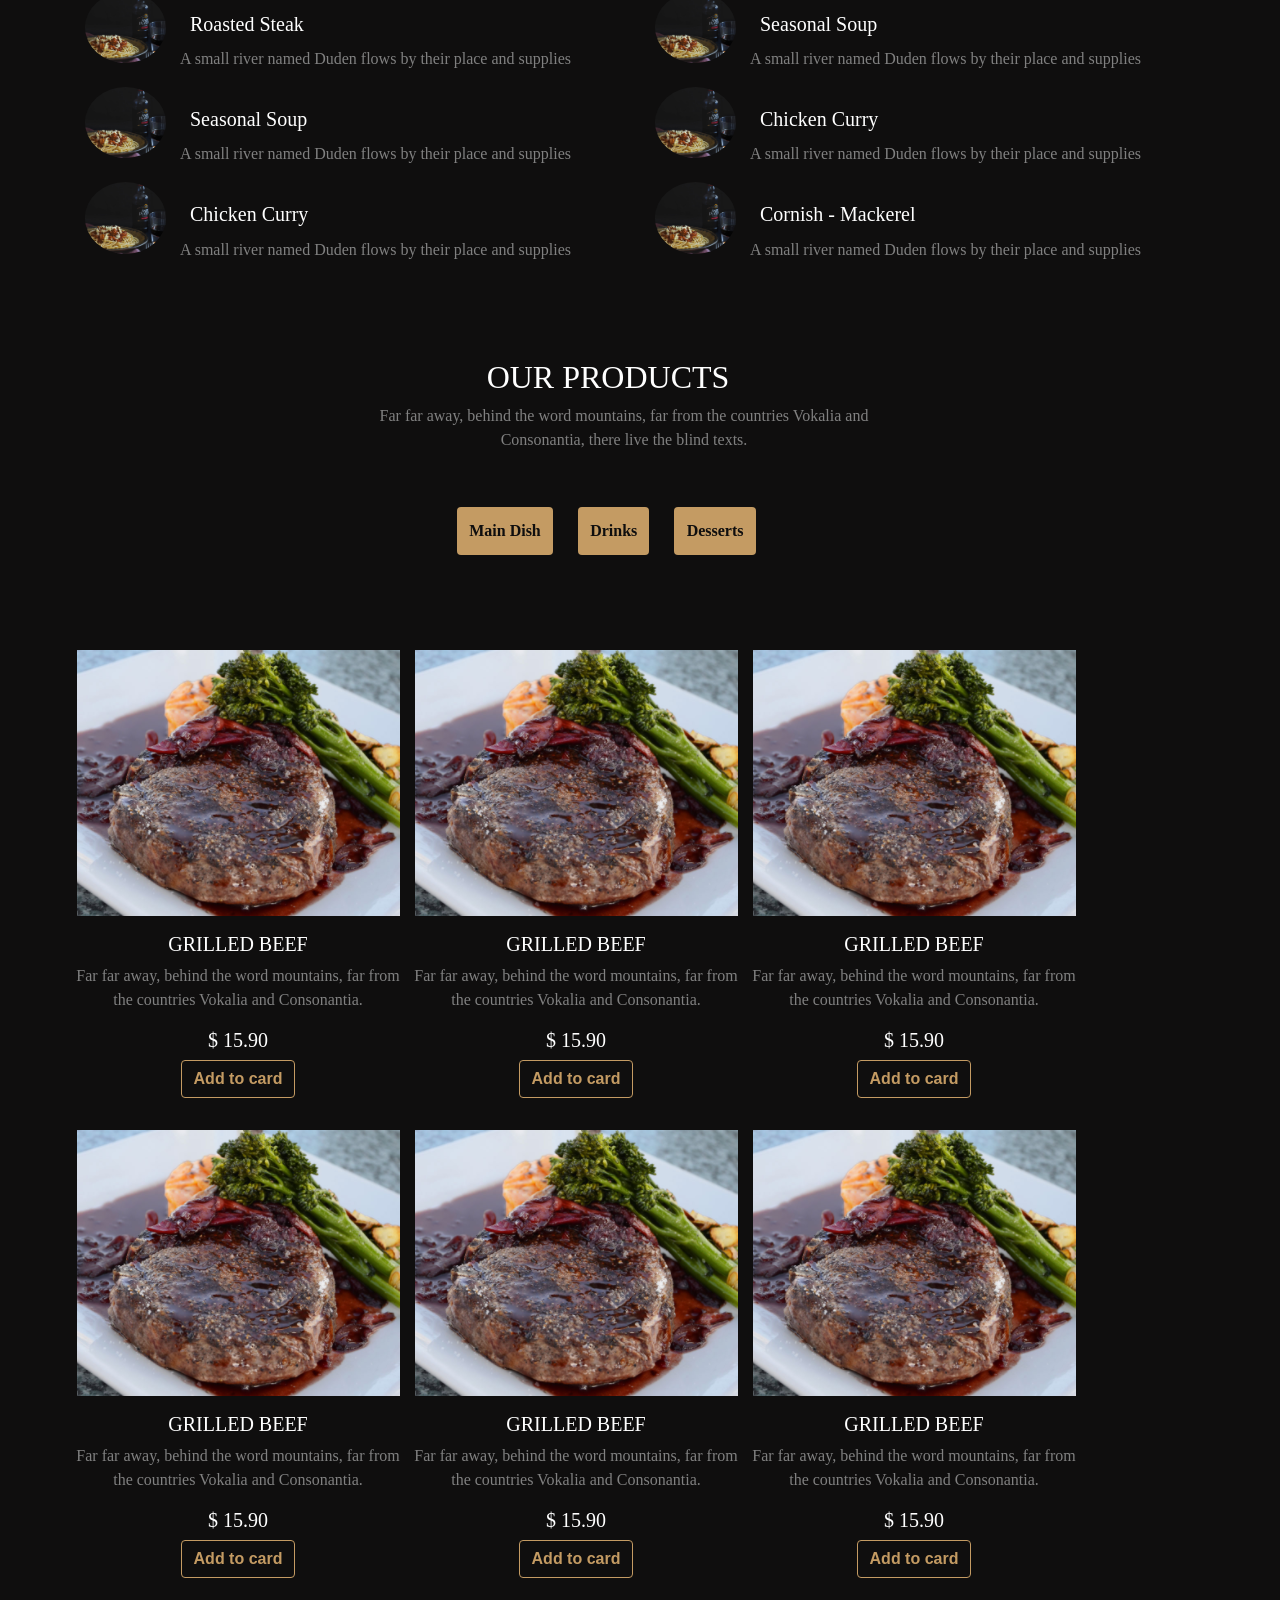
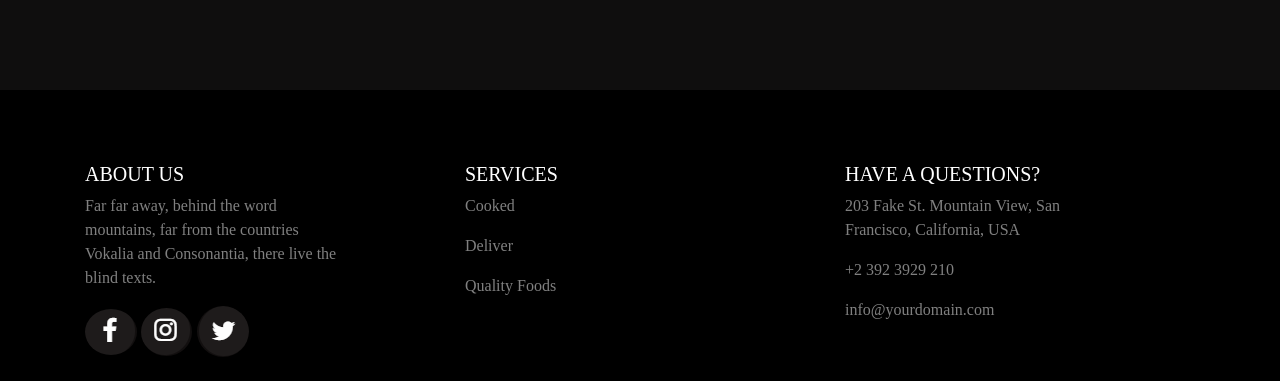
==== commit 3ed81212: "ajustes menu e services" ====
--- a/Coffesoul/templates/menu.html
+++ b/Coffesoul/templates/menu.html
@@ -106,7 +106,7 @@
             </div>
         </div>
     </section>
-    <section id="teste">
+    <section id="bg-fundo-two">
         <div class="bg-grey">
             <div class="container">
                 <div class="row">
@@ -336,37 +336,40 @@
                     </div>
                 </div>
             </div>
-        </section>
-        <section>
-            <footer>
-                <div class="bg-black-two">
-                    <div class="container">
-                        <div class="row mb-4">
-                            <!-- total de cols 11, corrigir, please -->
-                            <div class="col-sm-3">
-                                <h5>ABOUT US</h5>
-                                <p>Far far away, behind the word mountains, far from the countries Vokalia and Consonantia, there live the blind texts.</p>
+    </section>
+    <section>
+        <footer>
+            <div class="bg-black-two">
+                <div class="container">
+                    <div class="row mb-4">
+                        <!-- total de cols 11, corrigir, please -->
+                        <div class="col-sm-3 mt-4">
+                            <h5>ABOUT US</h5>
+                            <p>Far far away, behind the word mountains, far from the countries Vokalia and Consonantia,
+                                there live the blind texts.</p>
+                            <div>
                                 <a href=""><img class="icon-redes" src="../assets/icons/facebook-1.png" alt=""></a>
                                 <a href=""><img class="icon-redes" src="../assets/icons/instagram-1.png" alt=""></a>
                                 <a href=""><img class="icon-redes" src="../assets/icons/twitter-1.png" alt=""></a>
                             </div>
-                            <div class="col-sm-3 offset-1">
-                                <a class="img" href=""><img class="" src="" alt=""></a>
-                                <h5>SERVICES</h5>
-                                <p>Cooked</p>
-                                <p>Deliver</p>
-                                <p>Quality Foods</p>
-                            </div>
-                            <div class="col-sm-3 offset-1">
-                                <a class="img" href=""><img class="" src="" alt=""></a>
-                                <h5>HAVE A QUESTIONS?</h5>
-                                <p>203 Fake St. Mountain View, San Francisco, California, USA</p>
-                                <p>	+2 392 3929 210</p>
-                                <p>info@yourdomain.com</p>
-                            </div>
-                        </div>
-                    </div>
-                </div>
-            </footer>
+                        </div>
+                        <div class="col-sm-3 offset-1">
+                            <a class="img" href=""><img class="" src="" alt=""></a>
+                            <h5>SERVICES</h5>
+                            <p>Cooked</p>
+                            <p>Deliver</p>
+                            <p>Quality Foods</p>
+                        </div>
+                        <div class="col-sm-3 offset-1">
+                            <a class="img" href=""><img class="" src="" alt=""></a>
+                            <h5>HAVE A QUESTIONS?</h5>
+                            <p>203 Fake St. Mountain View, San Francisco, California, USA</p>
+                            <p> +2 392 3929 210</p>
+                            <p>info@yourdomain.com</p>
+                        </div>
+                    </div>
+                </div>
+            </div>
+        </footer>
         </section>
 </body>
--- a/Coffesoul/style/hevy.css
+++ b/Coffesoul/style/hevy.css
@@ -3,13 +3,36 @@
 ///////////    NAVBAR
 ///////////////////////////////////////////////////////////////
 /////////////////////////////////////////////////////////////// */
-
+#navbarSupportedContent{
+    margin-right: -25em;
+}
 nav {
     z-index: 2030;
     background-color: transparent;
     border-bottom: 1px solid #ccc;
 }
 
+.navbar-brand {
+    position: relative;
+    right: -19em;
+    color: #ffff;
+}
+.navbar-collapse {
+    position: absolute;
+    right: 32em;
+    
+}
+.nav-item {
+    padding-left: 0.9em;
+}
+.nav-link {
+    color: #ffff;
+    font-family: initial;
+    font-weight: bold;
+}
+.nav-link:hover{
+    color: #c49b63;
+}
 /* ///////////////////////////////////////////////////////////////
 ///////////////////////////////////////////////////////////////
 ///////////    SERVICES 
@@ -29,22 +52,7 @@
     margin: 40px 60px;
     background: #555;
 }
-.navbar-brand {
-    position: relative;
-    right: -19em;
-    color: #ffff;
-}
-.navbar-collapse {
-    position: absolute;
-    right: 32em;
-    
-}
-.nav-item {
-    padding-left: 0.9em;
-}
-.nav-link {
-    color: #ffff;
-}
+
 .home-services {
     padding: 0;
 }
@@ -52,24 +60,28 @@
     position: relative;
     right: -5em;
 }
+.img-border {
+    border: 1px solid #000;
+    position: relative;
+    left: 2.9em;
+
+}
 .text-h3 {
-    position: relative;
-    right: -3em;
     color: #000;
 }
-#navbarSupportedContent{
-    margin-right: -25em;
-}
+.text-p {
+    color: rgba(0, 0, 0, 0.801);
+}
+
 .bg-marrom {
     background-color: #c49b63;
     position: relative;
     top: -4em;
-    padding: 0 0 9em 0;
+    padding: 0 0 10em 0;
 }
 .row {
     position: relative;
     top: 3em;
-    left: 3em;
 }
 .bg-dark {
     padding: 0 0 30em 0;
@@ -121,9 +133,18 @@
 
 h1, h2, h5, h3 {
     color: #FFF;
+    font-family: initial;
+}
+h3 {
+    position: relative;
+    top: -1.2em;
 }
 p {
     color: #808080;
+    font-family: initial;
+}
+a ul li:hover{
+color: #000;
 }
 .bg-black{
     background-color: #000;
@@ -172,8 +193,16 @@
     padding: 0.7em;
 }
 
+.btn-color:hover{
+    color: #FFFF;
+}
 .btn-gp{
     margin-left: 21.5em;
+}
+.btn-group{
+    font-family: initial;
+    position: relative;
+    top: -3em;
 }
 
 .btn-color-two{
@@ -182,6 +211,12 @@
     font-weight: 600;
 }
 
+.btn-color-two:hover{
+    color: #FFF;
+    border: 1px solid #FFF;
+
+}
+
 .bg-black-two {
     background-color: #000;
     position: relative;
@@ -192,6 +227,10 @@
     border-radius: 50%;
 }
 
-#teste {
+#bg-fundo-two {
+    margin: 0em 0em -4em 0em;
+}
+
+#bg-fundo-three{
     margin: 0em 0em -4em 0em;
 }
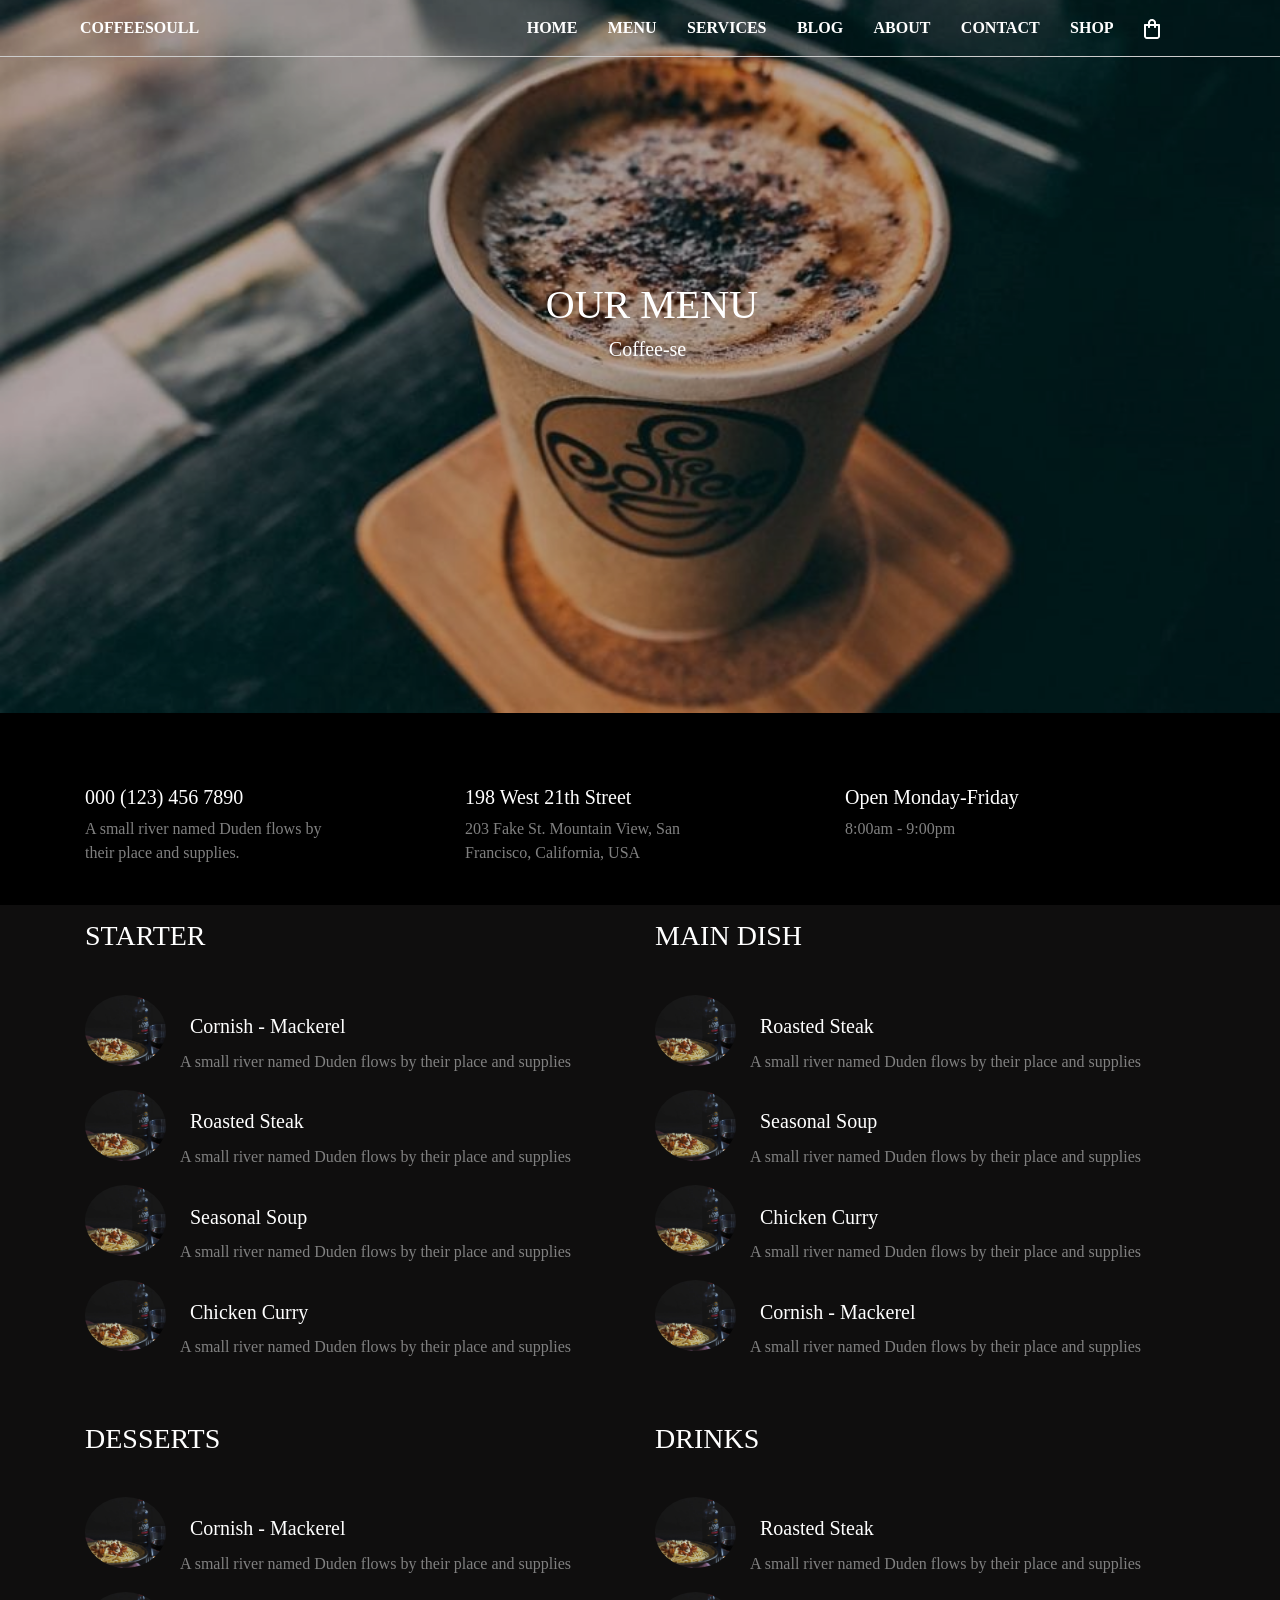
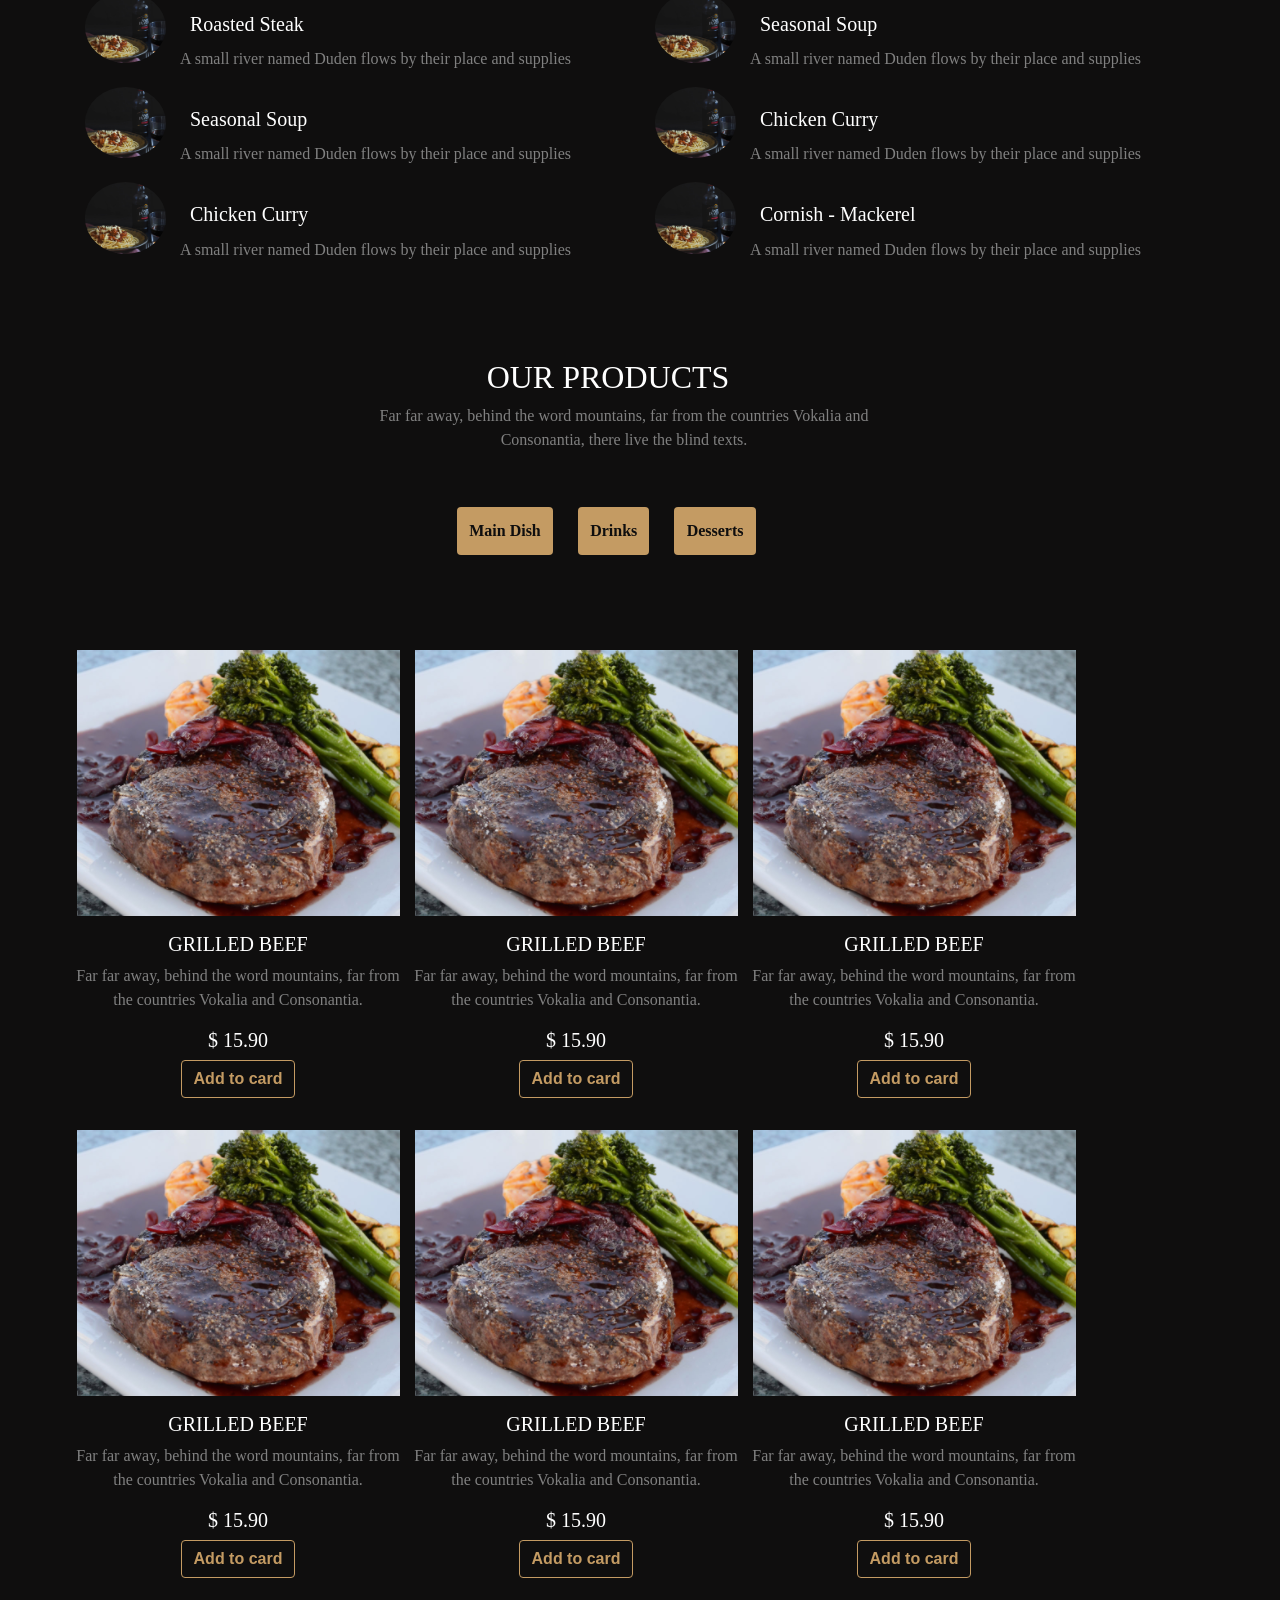
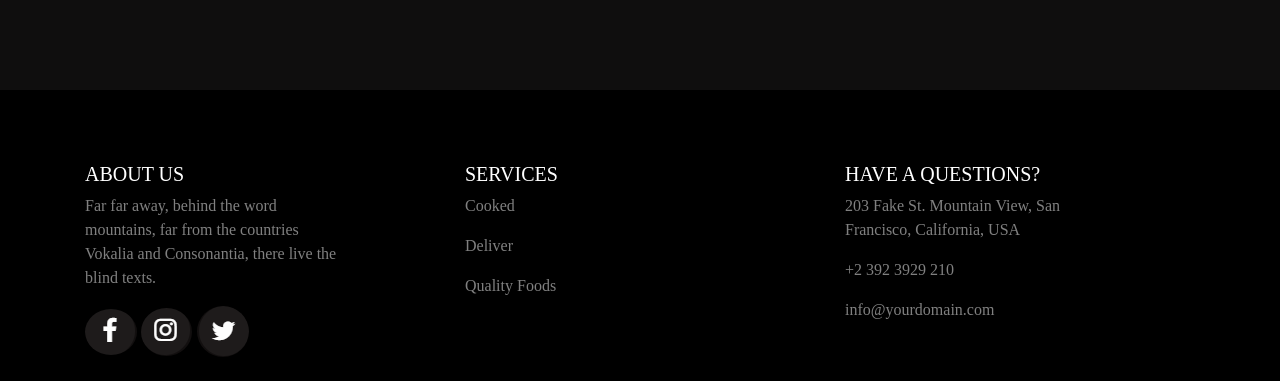
==== commit 0b3094c3: "home e ajustes na page menu" ====
--- a/Coffesoul/templates/menu.html
+++ b/Coffesoul/templates/menu.html
@@ -35,12 +35,12 @@
 <body>
     <!-- ENTRA NO NAVBAR -->
     <nav class="navbar position-relative navbar-expand-lg">
-        <a class="navbar nav-link ml-5" href="#">COFFEESOULL <span class="sr-only">(current)</span></a>
+        <a class="navbar nav-link ml-5" href="home.html">COFFEESOULL <span class="sr-only">(current)</span></a>
         <div class="container">
             <div class="collapse navbar-collapse" id="navbarSupportedContent">
                 <ul class="navbar-nav ">
                     <li class="nav-item">
-                        <a class="nav-link" href="#"> HOME </a>
+                        <a class="nav-link" href="home.html"> HOME </a>
                     </li>
                     <li class="nav-item">
                         <a class="nav-link" href="menu.html"> MENU </a>
@@ -71,7 +71,7 @@
     </nav>
     <section>
         <div class="container-fluid p-0">
-            <div class="bg-fundo">
+            <div class="bg-fundo-three">
                 <div class="row">
                     <div class="col-sm-5 offset-5 our-menu">
                         <h1>OUR MENU</h1>
@@ -372,4 +372,5 @@
             </div>
         </footer>
         </section>
-</body>+</body>
+</html>
--- a/Coffesoul/style/hevy.css
+++ b/Coffesoul/style/hevy.css
@@ -33,70 +33,10 @@
 .nav-link:hover{
     color: #c49b63;
 }
+
 /* ///////////////////////////////////////////////////////////////
 ///////////////////////////////////////////////////////////////
-///////////    SERVICES 
-///////////////////////////////////////////////////////////////
-/////////////////////////////////////////////////////////////// */
-
-#main-banner {
-    padding: 0px;
-    width: 100%;
-    /* height: 782px; */
-    /* overflow: hidden; */
-}
-#main-banner-content {
-    height: 250px;
-    width: 700px;
-    float: right;
-    margin: 40px 60px;
-    background: #555;
-}
-
-.home-services {
-    padding: 0;
-}
-.img {
-    position: relative;
-    right: -5em;
-}
-.img-border {
-    border: 1px solid #000;
-    position: relative;
-    left: 2.9em;
-
-}
-.text-h3 {
-    color: #000;
-}
-.text-p {
-    color: rgba(0, 0, 0, 0.801);
-}
-
-.bg-marrom {
-    background-color: #c49b63;
-    position: relative;
-    top: -4em;
-    padding: 0 0 10em 0;
-}
-.row {
-    position: relative;
-    top: 3em;
-}
-.bg-dark {
-    padding: 0 0 30em 0;
-    top: -4em;
-    position: relative;
-}
-.rede-social {
-    margin-right: 0.3em;
-}
-
-
-
-/* ///////////////////////////////////////////////////////////////
-///////////////////////////////////////////////////////////////
-///////////    MENU
+///////////    HOME
 ///////////////////////////////////////////////////////////////
 /////////////////////////////////////////////////////////////// */
 
@@ -127,9 +67,453 @@
 }
 
 .bg-fundo 
+.our-menu-two{
+    margin-top: 13em;
+    margin-left: 27.5em;
+}
+.our-menu-three{
+    margin-left: 0.7em;
+    margin-top: 2em;
+}
+
+.img-home{
+    background-position: center;
+    background-size: cover;
+    background-repeat: no-repeat;
+    padding: 0px;
+    width: 100%;
+    height: 45em;
+    overflow: hidden;
+    bottom: 3em;
+    position: relative;
+}
+
+.overlap{
+    margin-top: 6em;
+    margin-right: 4em;
+    margin-left: -4em;
+    padding: 84px;
+    background: rgba(0, 0, 0, 0.5);
+}
+.bg-grey-two{
+    background-color: #0f0e0e;
+    position: relative;
+    top: -4em;
+    padding: 0px;
+}
+
+.bg-grey-three{
+    background-color: #0f0e0e;
+    position: relative;
+    top: 4em;
+    padding: 0 0 13em 0;
+
+}
+.p-home{
+    line-height: 1.8em;
+}
+
+.bg-marrom-two {
+    border-top: 2px solid rgb(148, 142, 142);
+    border-bottom: 2px solid rgb(148, 142, 142);
+    background-color: #c49c63;
+    position: relative;
+    padding: 0 0 8em 0;
+}
+
+.img-1{
+    display: contents;
+}
+
+.our-menu-for{
+    position: relative;
+    left: 5em;
+    top: 5em;
+}
+
+.img-2{
+    margin-left: 3em;
+}
+
+.img-3{
+    position: relative;
+    top: 1em;
+    margin-left: 4em;
+}
+
+.img-4{
+    position: relative;
+    top: 1em;
+    margin-left: 3em;
+}
+
+.btn-color-three{
+    color: #c49b63;
+    border: 1px solid #c49b63;
+    font-weight: 600;
+    margin-left: 6.2em;
+
+}
+
+.btn-color-three:hover{
+    color: #FFF;
+    border: 1px solid #FFF;
+
+}
+
+/*Paralax*/
+
+.circle-box div {
+    padding: 5em 5em 10em 0em ;
+}
+  
+.circle-box {
+    position: relative;
+    top: 4em;
+}
+
+.teste::before {
+    content: ""; /*é usada com os pseudoelementos ::before e ::after para gerar conteúdo em um elemento */
+    position: absolute;
+    top: 5em !important;
+    bottom: 0;
+    left: -2.7em;
+    right: -2.6em;
+    height: inherit;
+    background: #000;
+    opacity: .5;
+}
+
+
+.progressbar-text {
+    position: absolute!important;;
+    left: 35%!important;
+    top: 42%!important;;
+}
+
+.progressbar-text {
+    font-weight: bold;
+    font-size: 32px;
+}
+  
+#data-area h4 {
+    position: relative;
+    top: -6em;
+    left: -1.4em;
+    text-align: center;
+    margin-top: 20px;
+    font-weight: 700;
+    font-family: initial;
+    color: #fff;
+  }
+
+  .bg-grey-for{
+    background-color: #0f0e0e;
+    position: relative;
+    top: 0em;
+    padding: 0 0 8em 0;
+
+}
+
+.blog-p{
+    margin-left: 20.8em;
+}
+
+.blog-link:hover p {
+    color: #ffffffa9;
+}
+.blog-link:hover {
+    text-decoration: none;
+
+}
+
+.bg-img-123{
+    background-image: url(../assets/images/bg_6.jpg);
+    background-position: center;
+    background-size: cover;
+    background-repeat: no-repeat;
+    padding: 0px;
+    width: 100%;
+    height: 40em;
+    overflow: hidden;
+    bottom: 0em;
+    position: relative;
+
+}
+
+.bg-img-123::before {
+    content: ""; /*é usada com os pseudoelementos ::before e ::after para gerar conteúdo em um elemento */
+    position: absolute;
+    top: 0em !important;
+    bottom: 0;
+    left: 0em;
+    right: 0em;
+    height: inherit;
+    background: #000;
+    opacity: .5;
+}
+
+.p-custumers{
+    line-height: 1.8em;
+    color: #fff;
+}
+
+/*CARDS*/
+
+.card-1 {
+    position: relative;
+    top: 1em;
+    padding: 1em;
+    border: 1px solid #b5b5b5;
+    border-radius: 10px;
+    transition: 0.5s;
+}
+
+.card-1:hover {
+    background-color: #c49b63;
+    margin-top: -10px;
+}
+
+.card-1:hover h4 {
+    color: #fff;
+}
+
+.card-1:hover p {
+    color: #fff;
+}
+
+.card-2 {
+    position: relative;
+    top: 4em;   
+    padding: 1em;
+    border: 1px solid #b5b5b5;
+    border-radius: 10px;
+    transition: 0.5s;
+}
+
+.card-2:hover {
+    background-color: #c49b63;
+    margin-top: -10px;
+}
+
+.card-2:hover h4 {
+    color: #fff;
+}
+
+.card-2:hover p {
+    color: #fff;
+}
+
+.card-3 {
+    position: relative;
+    top: 2em;
+    padding: 1em;
+    border: 1px solid #b5b5b5;
+    border-radius: 10px;
+    transition: 0.5s;
+}
+
+.card-3:hover {
+    background-color: #c49b63;
+    margin-top: -10px;
+}
+
+.card-3:hover h4 {
+    color: #fff;
+}
+
+.card-3:hover p {
+    color: #fff;
+}
+
+
+.card-4 {
+    position: relative;
+    top: 4em;
+    padding: 1em;
+    border: 1px solid #b5b5b5;
+    border-radius: 10px;
+    transition: 0.5s;
+}
+
+.card-4:hover {
+    background-color: #c49b63;
+    margin-top: -10px;
+}
+
+.card-4:hover h4 {
+    color: #fff;
+}
+
+.card-4:hover p {
+    color: #fff;
+}
+
+
+/* ///////////////////////////////////////////////////////////////
+///////////////////////////////////////////////////////////////
+///////////    SERVICES 
+///////////////////////////////////////////////////////////////
+/////////////////////////////////////////////////////////////// */
+
+#main-banner {
+    padding: 0px;
+    width: 100%;
+    /* height: 782px; */
+    /* overflow: hidden; */
+}
+#main-banner-content {
+    height: 250px;
+    width: 700px;
+    float: right;
+    margin: 40px 60px;
+    background: #555;
+}
+
+.home-services {
+    padding: 0;
+}
+.img {
+    position: relative;
+    right: -5em;
+}
+.img-border {
+    border: 1px solid #000;
+    position: relative;
+    left: 2.9em;
+
+}
+.text-h3 {
+    color: #000;
+}
+.text-p {
+    color: rgba(0, 0, 0, 0.801);
+}
+
+.bg-marrom {
+    background-color: #c49c63;
+    position: relative;
+    top: -4em;
+    padding: 0 0 10em 0;
+}
+.row {
+    position: relative;
+    top: 3em;
+}
+.bg-dark {
+    padding: 0 0 30em 0;
+    top: -4em;
+    position: relative;
+}
+.rede-social {
+    margin-right: 0.3em;
+}
+
+.bg-fundo-two {
+    background-image: url(../assets/images/bg_6.jpg);
+    background-position: center;
+    background-size: cover;
+    background-repeat: no-repeat;
+    padding: 0px;
+    width: 100%;
+    height: 45em;
+    overflow: hidden;
+    bottom: 4em;
+    position: relative;
+}
+
+
+.bg-fundo-two::before {
+    content: ""; /*é usada com os pseudoelementos ::before e ::after para gerar conteúdo em um elemento */
+    position: absolute;
+    top: 0;
+    bottom: 0;
+    left: 0;
+    right: 0;
+    height: inherit;
+    background: #000;
+    opacity: .3;
+}
+
+.bg-fundo-two 
 .our-menu{
     margin-top: 15em;
 }
+
+/* ///////////////////////////////////////////////////////////////
+///////////////////////////////////////////////////////////////
+///////////    IMAGEM DE FUNDO
+///////////////////////////////////////////////////////////////
+/////////////////////////////////////////////////////////////// */
+
+/* .bg-fundo {
+    background-image: url(../assets/images/bg_3.jpg);
+    background-position: center;
+    background-size: cover;
+    background-repeat: no-repeat;
+    padding: 0px;
+    width: 100%;
+    height: 45em;
+    overflow: hidden;
+    bottom: 4em;
+    position: relative;
+}
+
+
+.bg-fundo::before {
+    content: ""; é usada com os pseudoelementos ::before e ::after para gerar conteúdo em um elemento
+    position: absolute;
+    top: 0;
+    bottom: 0;
+    left: 0;
+    right: 0;
+    height: inherit;
+    background: #000;
+    opacity: .3;
+}
+
+.bg-fundo 
+.our-menu{
+    margin-top: 15em;
+} */
+
+/* ///////////////////////////////////////////////////////////////
+///////////////////////////////////////////////////////////////
+///////////    MENU
+///////////////////////////////////////////////////////////////
+/////////////////////////////////////////////////////////////// */
+
+.bg-fundo-three {
+    background-image: url(../assets/images/bg_2.jpg);
+    background-position: center;
+    background-size: cover;
+    background-repeat: no-repeat;
+    padding: 0px;
+    width: 100%;
+    height: 45em;
+    overflow: hidden;
+    bottom: 4em;
+    position: relative;
+}
+
+
+.bg-fundo-three::before {
+    content: ""; /*é usada com os pseudoelementos ::before e ::after para gerar conteúdo em um elemento */
+    position: absolute;
+    top: 0;
+    bottom: 0;
+    left: 0;
+    right: 0;
+    height: inherit;
+    background: #000;
+    opacity: .3;
+}
+
+.bg-fundo-three 
+.our-menu{
+    margin-top: 15em;
+}
+
 
 h1, h2, h5, h3 {
     color: #FFF;
